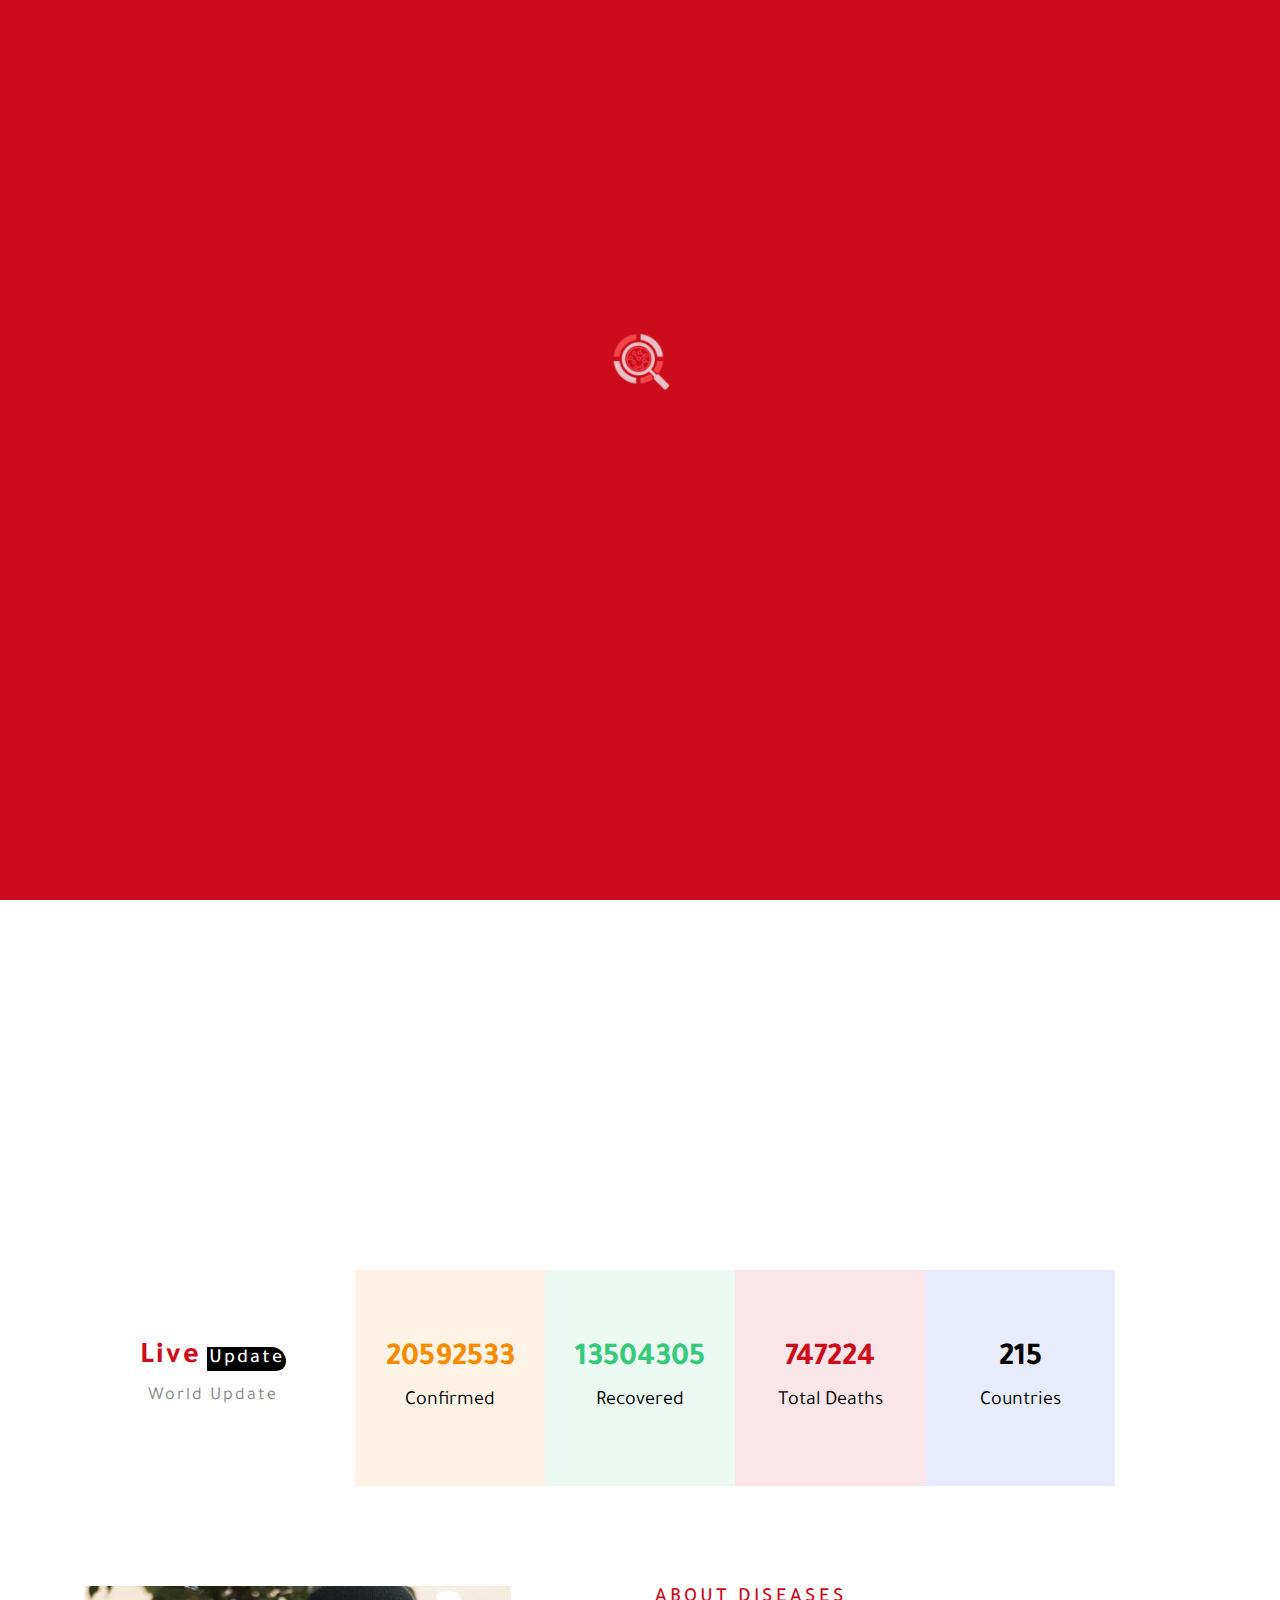
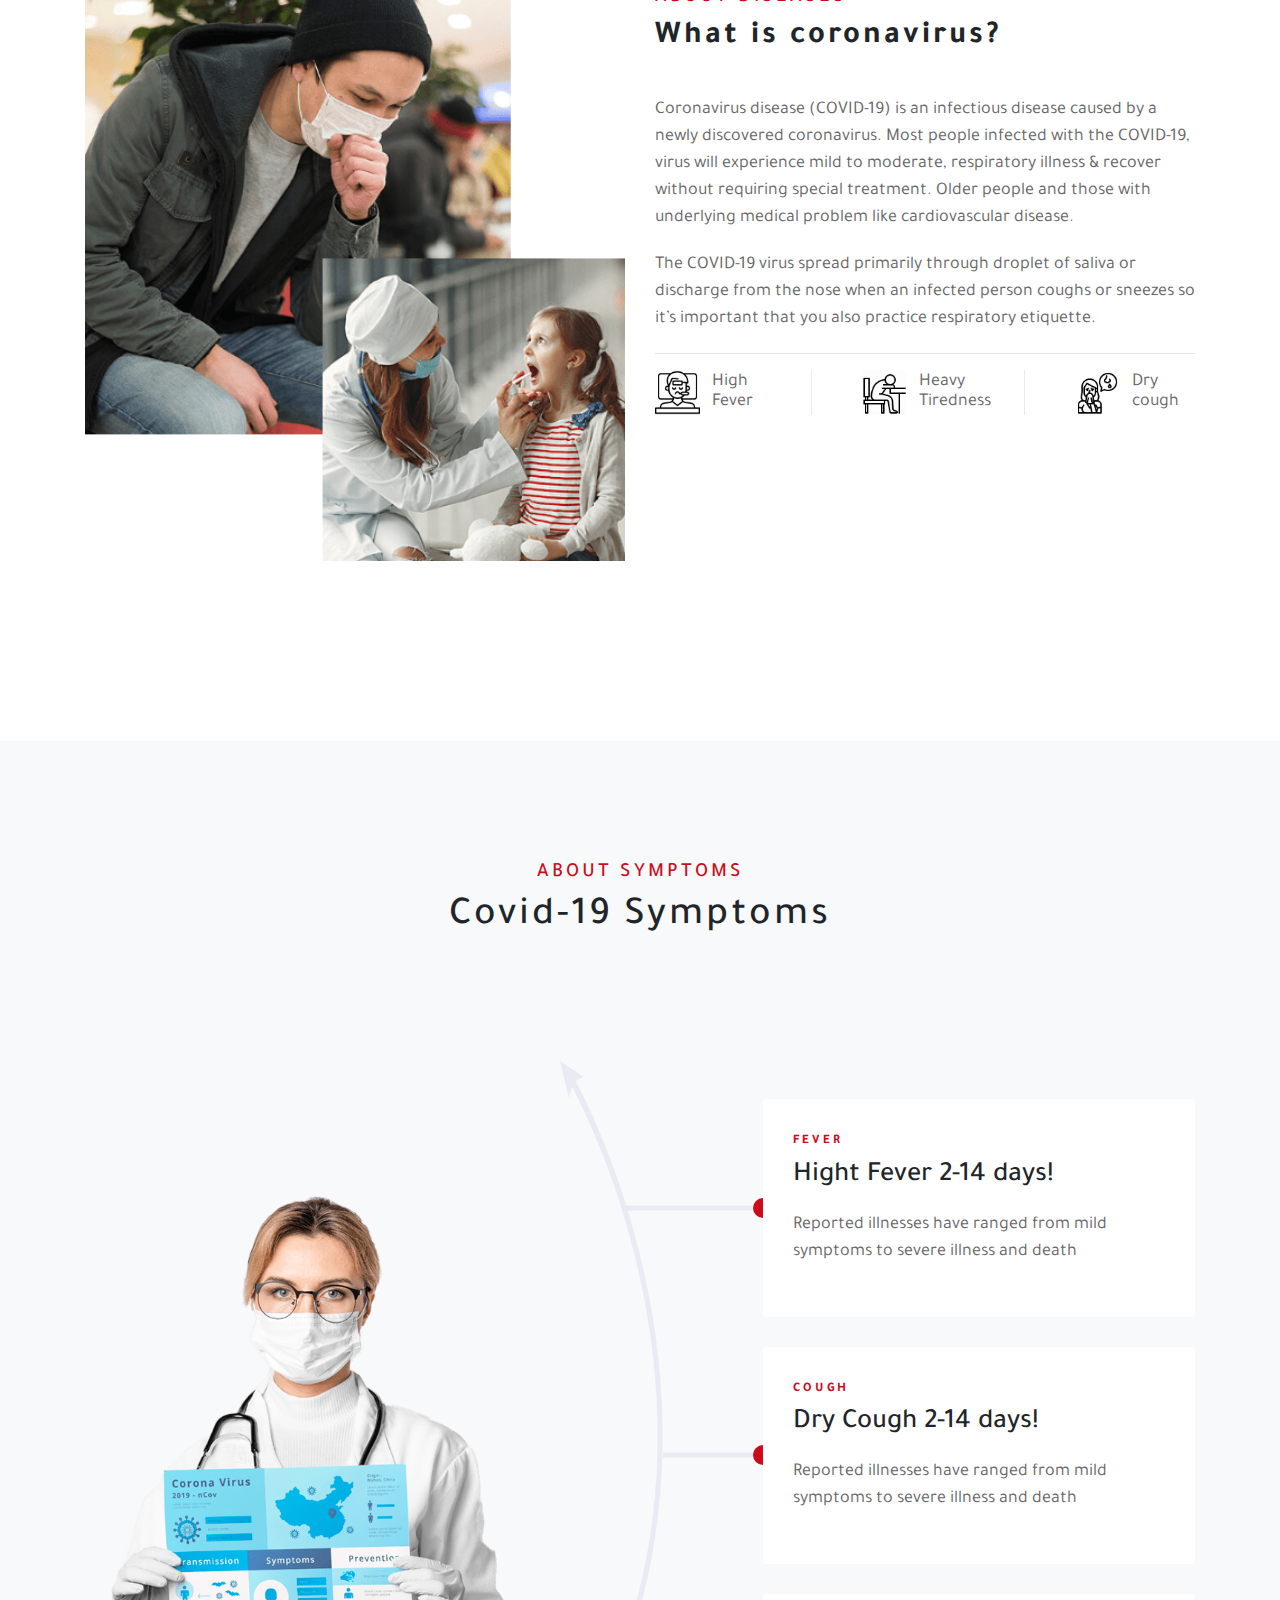
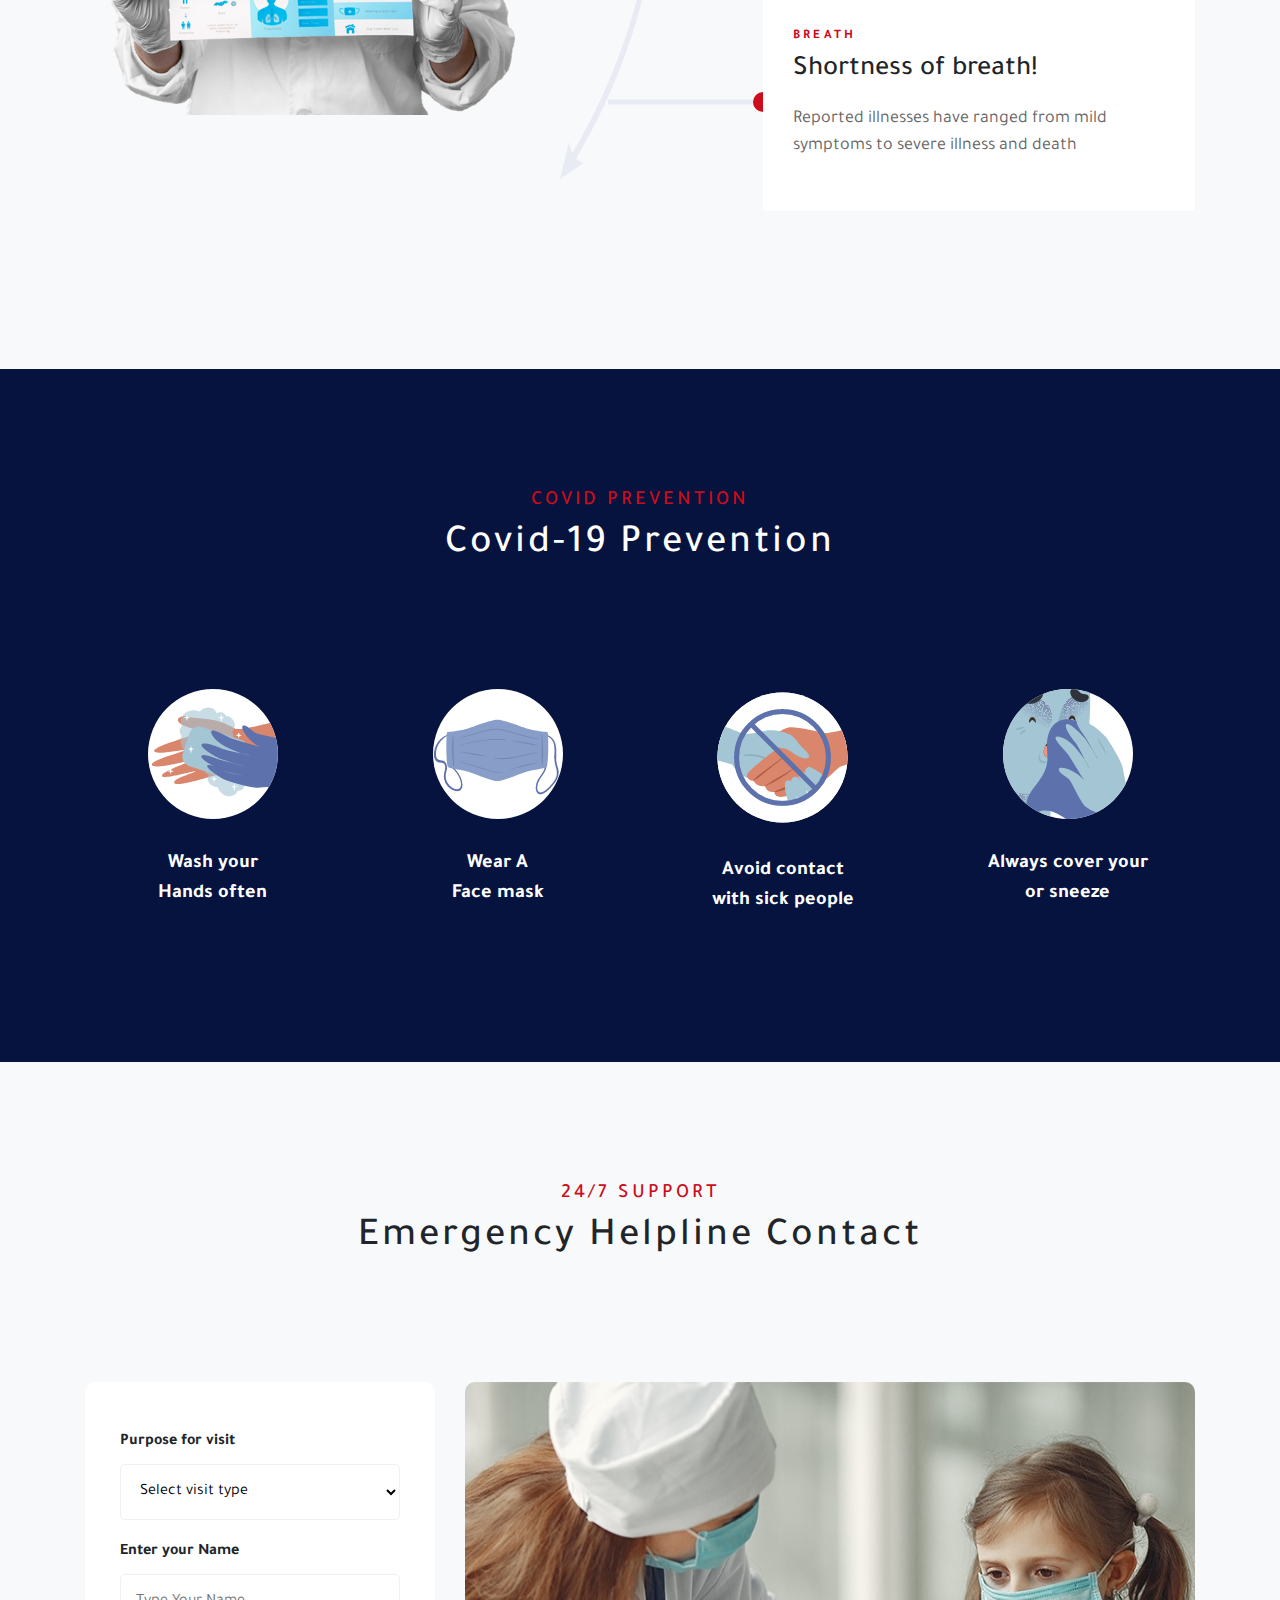
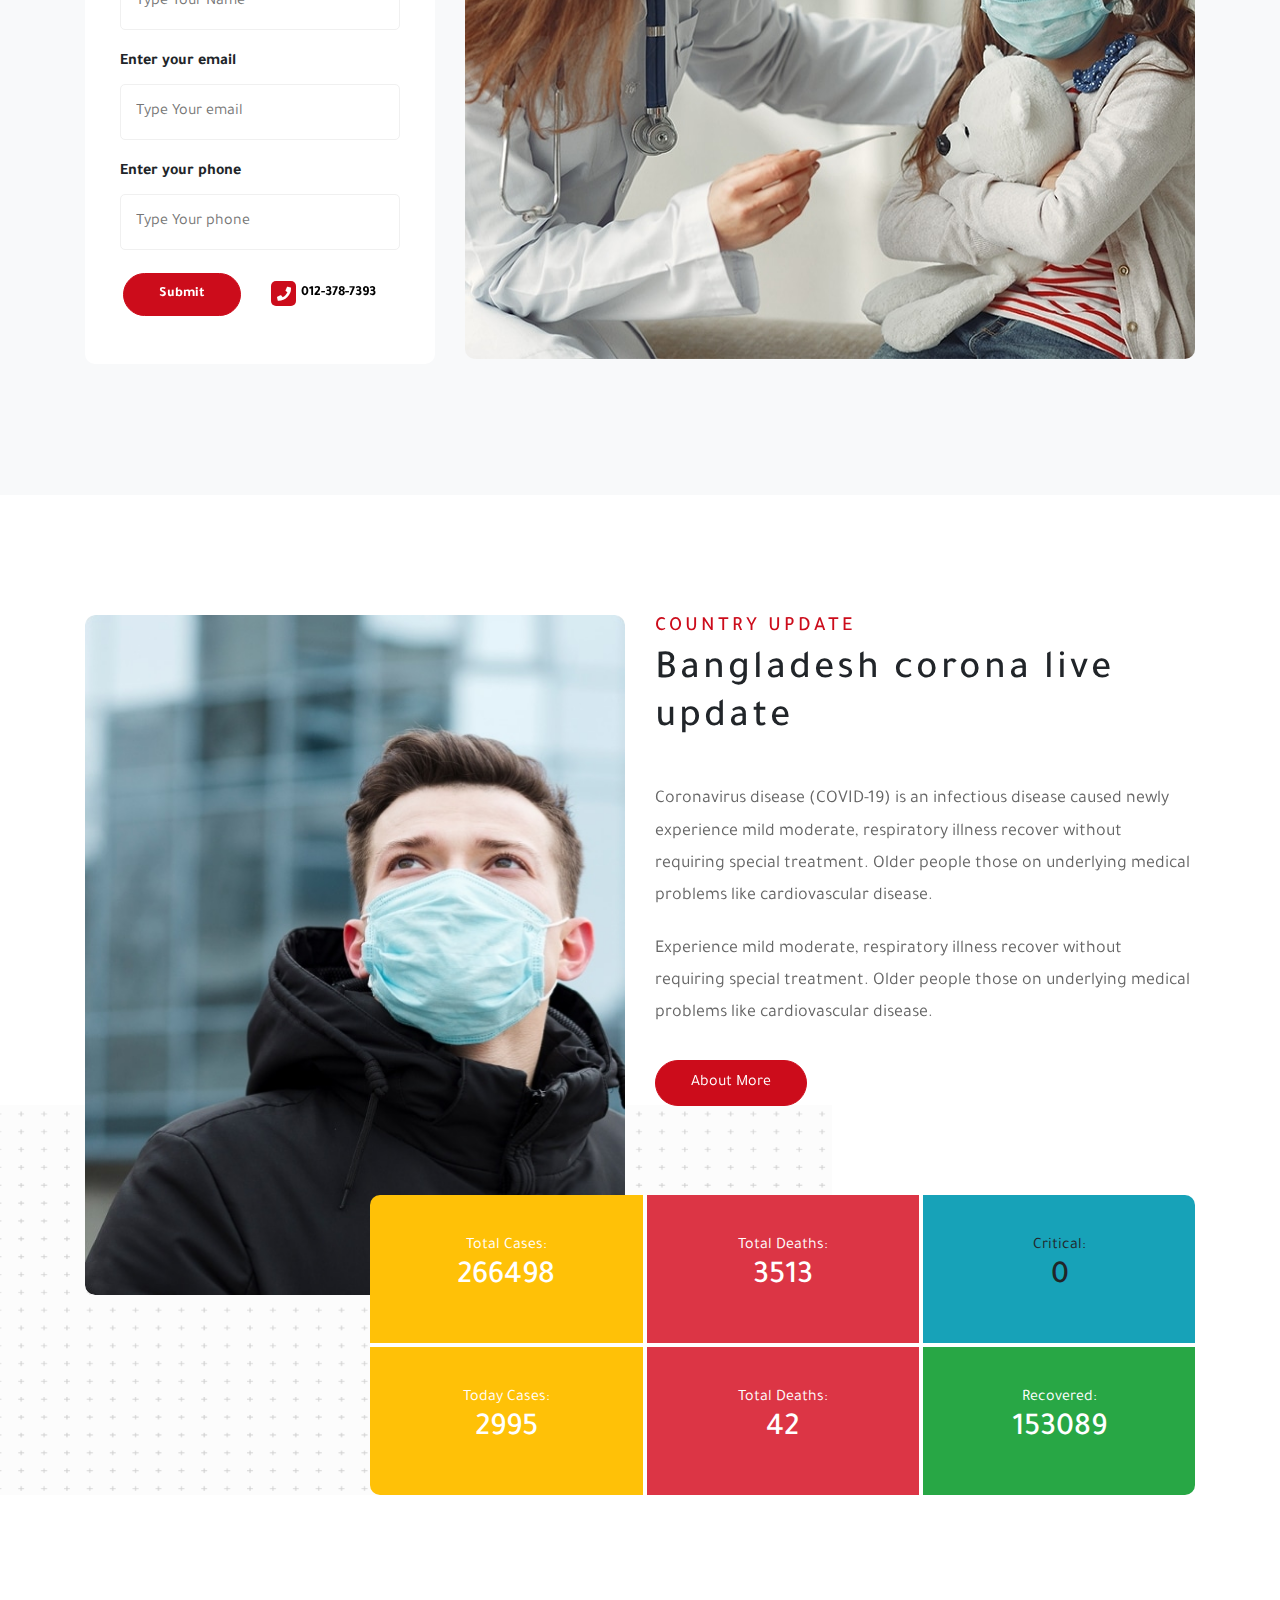
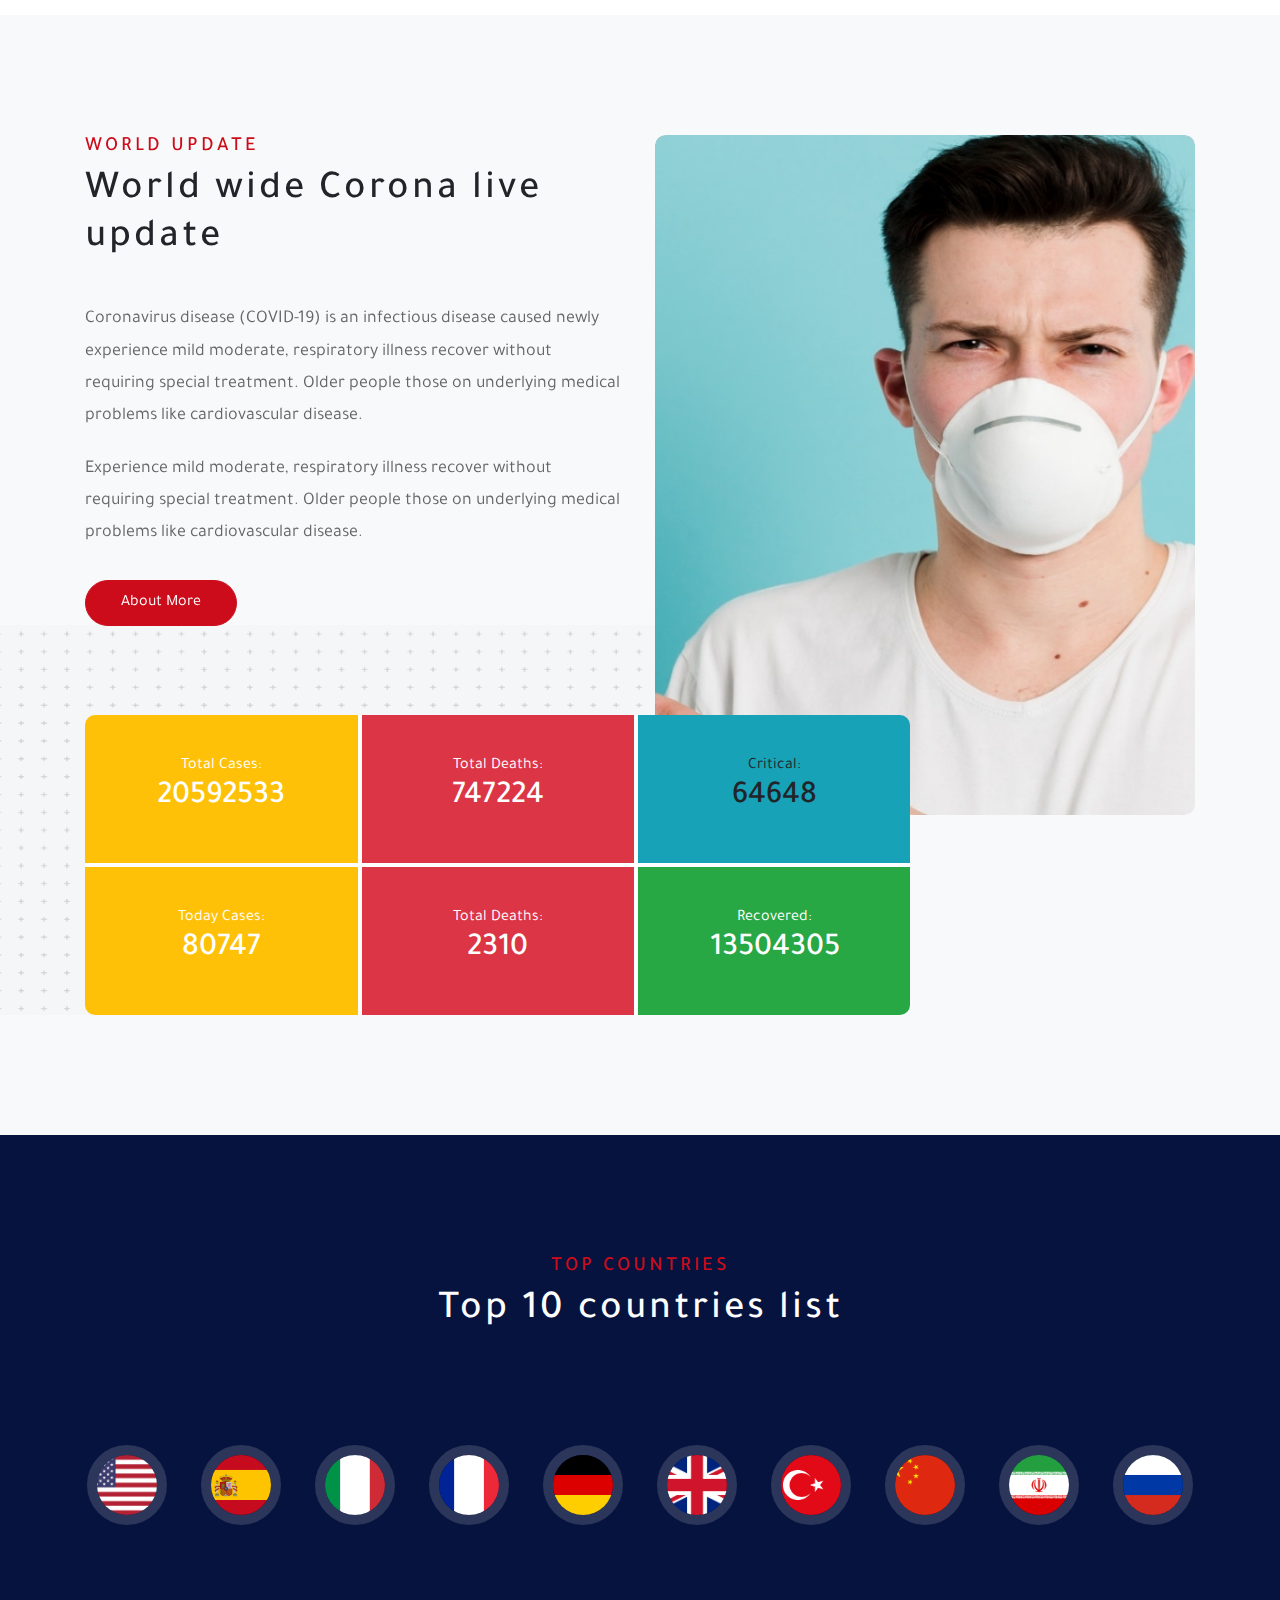
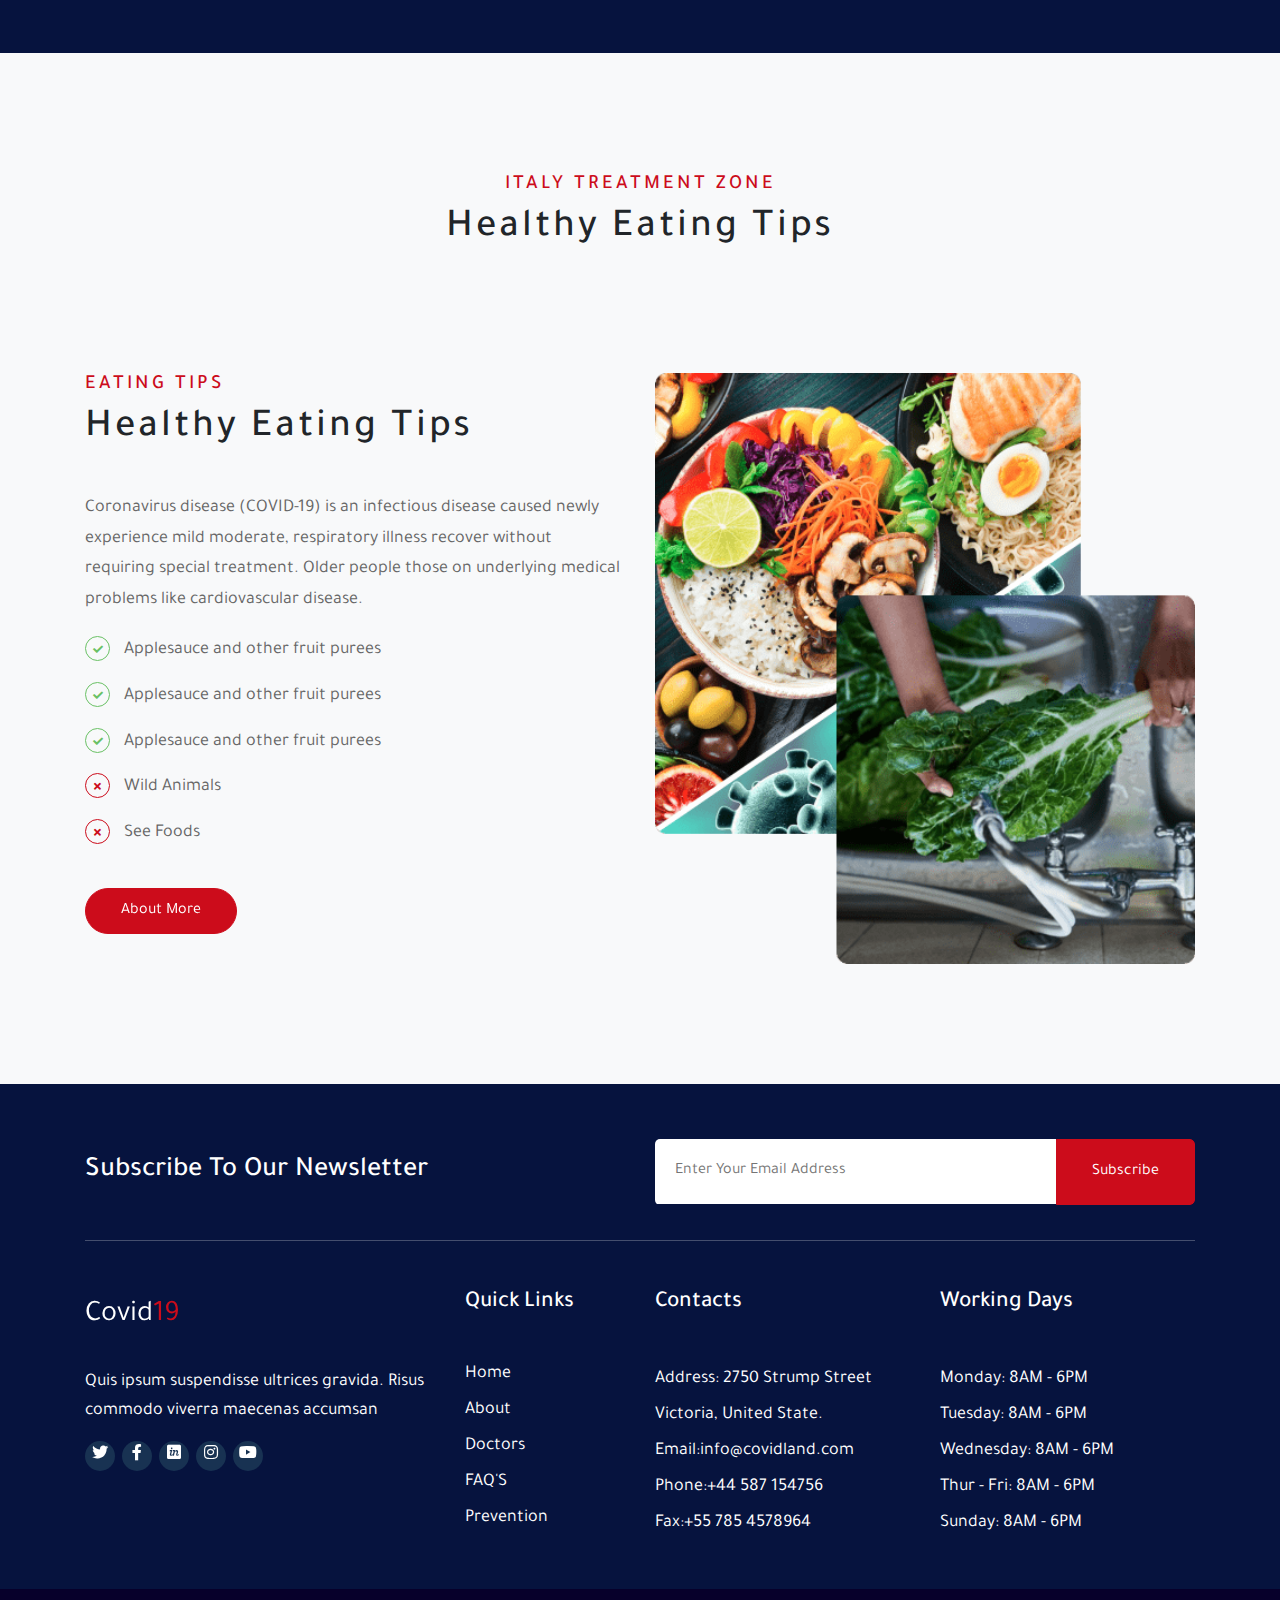
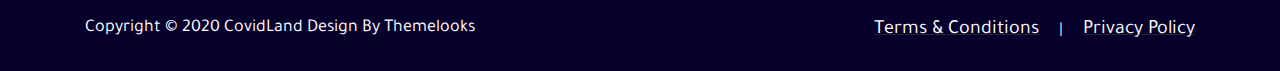
==== index.html @ f452e4a5 "Add files via upload" ====
<!DOCTYPE html>
<html lang="en" dir="ltr">
<head>
  <meta charset="UTF-8">
  <meta name="viewport" content="width=device-width, initial-scale=1, shrink-to-fit=no">
  <meta http-equiv="X-UA-Compatible" content="ie=edge">
  <title>Covid19</title>

  <link rel="stylesheet" href="css/bootstrap.min.css" />
  <link rel="stylesheet" href="css/all.min.css" />
  <link rel="stylesheet" href="css/style.css" />
  <link rel="stylesheet" href="css/hover.css">
  <link rel="stylesheet" href="css/animate.css">

  <!-- Rakkas -->
  <!-- <link href="https://fonts.googleapis.com/css2?family=Open+Sans:wght@300;400;700&family=Rakkas&display=swap" rel="stylesheet"> -->

  <!-- Lalezar -->
  <!-- <link href="https://fonts.googleapis.com/css2?family=Open+Sans:wght@300;400;700&display=swap" rel="stylesheet">  -->

  <!-- Aref Ruqaa -->
  <!-- <link href="https://fonts.googleapis.com/css2?family=Aref+Ruqaa:wght@400;700&family=Open+Sans:wght@300;400;700&display=swap" rel="stylesheet"> -->

  <!-- Lateef -->
  <!-- <link href="https://fonts.googleapis.com/css2?family=Lateef&family=Open+Sans:wght@300;400;700&display=swap" rel="stylesheet">  -->

  <!-- Jomhuria -->
  <!-- <link href="https://fonts.googleapis.com/css2?family=Jomhuria&family=Open+Sans:wght@300;400;700&display=swap" rel="stylesheet"> -->

  <!-- Amiri -->
  <!-- <link href="https://fonts.googleapis.com/css2?family=Amiri&family=Open+Sans:wght@300;400;700&display=swap" rel="stylesheet"> -->

  <!-- Tajawal -->
  <link href="https://fonts.googleapis.com/css2?family=Open+Sans:wght@300;400;700&family=Tajawal&display=swap" rel="stylesheet">

  <!-- w -->
  <link href="https://fonts.googleapis.com/css2?family=Work+Sans&display=swap" rel="stylesheet">

  <!-- Baloo Tamma 2 -->
  <link href="https://fonts.googleapis.com/css2?family=Baloo+Tamma+2&display=swap" rel="stylesheet">

  <!-- Raleway -->
  <link href="https://fonts.googleapis.com/css2?family=Raleway&display=swap" rel="stylesheet">

</head>
<body>
<!---------- Spinner ----------->
<div class="loading">
  <!-- <div class="spinner"> -->
    <!-- <div class="dot1"></div> -->
    <img class="spinner" src="imgs/logo/logo.png" alt="" />
    <!-- <img class="dot1" src="imgs/logo/logo.png" alt="" />
    <img class="dot2" src="imgs/logo/logo.png" alt="" /> -->
    <!-- <div class="dot2"></div> -->
  <!-- </div> -->
  <!--<div class="spinner"></div>-->
</div>
<!---------- Spinner ----------->
<!------------------------------ Start Header ------------------------------->
<header class="text-center">
<div class="overlay">
    <!------------------------ Start Language -------------------->
<div class="d-none d-lg-block lang" style="position: fixed; right: 30px; top: 20px; z-index: 9999;">
  <ul class="navbar-nav">
    <li class="nav-item dropdown">
      <a class="nav-link dropdown-toggle" href="#" id="navbarDropdownMenuLink" role="button" data-toggle="dropdown" aria-haspopup="true" aria-expanded="false">
        language
      </a>
      <div class="dropdown-menu" aria-labelledby="navbarDropdownMenuLink">
        <a class="dropdown-item" href="index.html">English</a>
        <a class="dropdown-item" href="index_rtl.html">Arabic</a>
      </div>
    </li>
  </ul>
</div>
<!------------------------ End Language ---------------------->
<!-------------------- Start Navbar -------------------->
<nav class="navbar navbar-expand-lg navbar-light mr-auto">
<div class="container">

  <div class="row">

    <div class="col-lg-2 col-sm-4 col-5">
      <a class="navbar-brand hvr-pop" href="index.html">Covid<span>19</span></a>
    </div>

    <div class="col-lg-8 col-sm-4 col-4 position-static">

       <div class="collapse navbar-collapse" id="myNavbar" >
        <ul class="navbar-nav ml-auto">
          <li class="nav-item active">
            <a class="nav-link" href="index.html">Health Topics <span class="sr-only">(current)</span></a>
          </li>
          <li class="nav-item"> <a class="nav-link" href="#" data-section=".country">
            Countries</a> </li>
          <li class="nav-item"> <a class="nav-link" href="#" data-section=".top-countries">Top Countries</a> </li>
          <li class="nav-item"> <a class="nav-link" href="#" data-section=".healthy-eating-tips">
            Eating Tips</a> </li>

          <!-- <li class="nav-item"> <a class="nav-link" href="#" data-section=".support">
            Contact</a> </li> -->
      
          <li class="nav-item dropdown">
            <a class="nav-link dropdown-toggle" href="#" id="navbarDropdown" role="button" data-toggle="dropdown" aria-haspopup="true" aria-expanded="false" data-scroll="dropdown">
            Pages</a>
          <div class="dropdown-menu" aria-labelledby="navbarDropdown">
            <a class="dropdown-item" href="#">Blog</a>
            <a class="dropdown-item" href="#">blog Details</a>
            <a class="dropdown-item" href="#">404</a>
            <!-- <a class="dropdown-item" href="#">Menu Four</a> -->
          </div>
          </li>

          <li class="d-lg-none d-sm-block nav-item dropdown">
            <a class="nav-link dropdown-toggle" href="#" id="navbarDropdownMenuLink" role="button" data-toggle="dropdown" aria-haspopup="true" aria-expanded="false">
              language
            </a>
            <div class="dropdown-menu" aria-labelledby="navbarDropdownMenuLink">
              <a class="dropdown-item" href="index.html">English</a>
              <a class="dropdown-item" href="index_rtl.html">Arabic</a>
            </div>
          </li>
        </ul>
      </div>

    </div>
    
    <div class="col-lg-2 col-sm-4 col-3 text-right">
      <form class="form-inline my-2 my-lg-0">
        <a class="d-none d-lg-block text-white btn nav-button main-button bgactive hvr-float-shadow" type="submit">
          Are you Sick?</a>
      </form>
    </div>
    
  </div>
  
  <button class="navbar-toggler" type="button" data-toggle="collapse" data-target="#myNavbar" aria-controls="myNavbar" aria-expanded="false" aria-label="Toggle navigation">
    <!-- <span class="navbar-toggler-icon"></span> -->
    <i class="fa fa-align-justify fa-2x"></i>
    <!-- <i class="fa fa-times fa-2x"></i> -->
   </button>

</div>
</nav>
<!-------------------- End Navbar -------------------->
<div class="header-content">
  <h1>Coronavirus disease (COVID-19)<br/>outbreak</h1>
  <p>Most people infected with the COVID-19 virus will experience mild to moderate respiratory illness and requiring special treatment. Older people, and those with underlying medical problems</p>
  <button class="header-bt main-button bgactive hvr-float-shadow">How To Protect</button>
  <button class="main-button hvr-float-shadow">About Covid-19</button>
</div>

</div>
</header>
<!------------------------------ End Header ------------------------------->
<!------------------------------ Start World Update ---------------------------->
<section class="world-update text-center">
  <div class="container">
    <div class="live-update">
      <div class="row">
        <h3 class="col-lg-3 col-sm-12 live-update-logo">
          <span>Live</span>
          <span>Update</span><br/>
          <span>World Update</span>
        </h3>
        <div class="col-lg-2 col-sm-6 confirmed">
          <span><h2>20592533</h2>Confirmed</span>
        </div>
        <div class="col-lg-2 col-sm-6 recovered">
          <span><h2>13504305</h2>Recovered</span>
        </div>
        <div class="col-lg-2 col-sm-6 total-deaths">
          <span><h2>747224</h2>Total Deaths</span>
        </div>
        <div class="col-lg-2 col-sm-6 countries">
          <span><h2>215</h2>Countries</span>
        </div>
      </div>
      
    </div>
  </div>
</section>
<!------------------------------ End World Update ------------------------------->
<!------------------------------ Start About Diseases ------------------------------->
<section class="about-diseases">
  <div class="container">
    <div class="row">
      <div class="col-lg-6 col-sm-12">
        <!-- <video src=""></video> -->
        <img class="w-100" src="imgs/about-img.png" alt="" />
      </div>
      <div class="col-lg-6 col-sm-12 info">
        <div class="section-title">
          <h5>About Diseases</h5>
          <h2>What is coronavirus?</h2>
        </div>
        <div class="info-text">
          <p>Coronavirus disease (COVID-19) is an infectious disease caused by a newly discovered coronavirus. Most people infected with the COVID-19, virus will experience mild to moderate, respiratory illness & recover without requiring special treatment. Older people and those with underlying medical problem like cardiovascular disease.</p>
          <p>The COVID-19 virus spread primarily through droplet of saliva or discharge from the nose when an infected person coughs or sneezes so it’s important that you also practice respiratory etiquette.</p>
        </div>
        <hr/>
        <div class="symptoms row">
          <div class="single-symptoms media align-items-center col-sm">
            <div class="icon">
              <img src="imgs/icon/High Fever.png" alt="" style="width: 45px; height: 45px;" />
              <!-- <i class="fa fa-clinic-medical fa-2x"></i> -->
            </div>
            <div class="media-body">
              <p>High Fever</p>
            </div>
          </div>
  
          <div class="single-symptoms media align-items-center col-sm">
            <div class="icon">
              <img src="imgs/icon/Heavy Tiredness.png" alt="" style="width: 45px; height: 45px;" />
              <!-- <i class="fa fa-home fa-2x"></i> -->
            </div>
            <div class="media-body">
              <p>Heavy Tiredness</p>
            </div>
          </div>

          <div class="single-symptoms media align-items-center col-sm">
            <div class="icon">
              <img src="imgs/icon/Dry-cough.png" alt="" style="width: 45px; height: 45px;" />
              <!-- <i class="fa fa-home fa-2x"></i> -->
            </div>
            <div class="media-body">
              <p>Dry cough</p>
            </div>
          </div>

        </div>
        
      </div>
      
    </div>
  
  </div>
</section>
<!------------------------------ End About Diseases ------------------------------->
<!------------------------------ Start About Symptoms ------------------------------->
<section class="about-symptoms bg-light">
  <div class="container">
    <div class="section-title text-center">
      <h5>About Symptoms</h5>
      <h2 class="h1">Covid-19 Symptoms</h2>
    </div>
    <div class="row align-items-center">
      <div class="col-xl-5 col-lg-6">
        <figure class="mb-50 mb-lg-0">
          <img class="w-100 h-100" src="imgs/symptoms.png" alt="" />
        </figure>
      </div>
      
      <div class="col-xl-7 col-lg-6">
        <div class="symptoms-wrapper d-xl-flex align-items-center">
          <figure class="d-none d-xl-block">
            <img class="w-100 h-100" src="imgs/s-line.png" alt="" />
          </figure>
          
          <div class="card-wrapper">
            <div class="card">
              <div class="card-body">
                <h6>Fever</h6>
                <h3>Hight Fever 2-14 days!</h3>
                <p>Reported illnesses have ranged from mild symptoms to severe illness and death</p>
              </div>
            </div>

            <div class="card">
              <div class="card-body">
                <h6>Cough</h6>
                <h3>Dry Cough 2-14 days!</h3>
                <p>Reported illnesses have ranged from mild symptoms to severe illness and death</p>
              </div>
            </div>

            <div class="card">
              <div class="card-body">
                <h6>Breath</h6>
                <h3>Shortness of breath!</h3>
                <p>Reported illnesses have ranged from mild symptoms to severe illness and death</p>
              </div>
            </div>

          </div>
        </div>
        
        
      </div>
    </div>
  </div>
</section>
<!------------------------------ End About Symptoms ------------------------------->
<!------------------------------ Start Covid Prevention ----------------------------->
<section class="covid-prevention text-center bg-cover">
  <div class="container">
    <div class="section-title">
      <h5>Covid Prevention</h5>
      <h2 class="h1">Covid-19 Prevention</h2>
    </div>

    <div class="row">
      <div class="col-lg-3 col-sm-6 single-prevention mb-30">
        <figure class="mb-30">
          <img src="imgs/prevention/p-1.png" alt="" />
        </figure>
        <div class="content">
          <p class="text-white">Wash your<br/>Hands often</p>
        </div>
      </div>

      <div class="col-lg-3 col-sm-6 single-prevention mb-30">
        <figure class="mb-30">
          <img src="imgs/prevention/p-2.png" alt="" />
        </figure>
        <div class="content">
          <p class="text-white">Wear A<br/>Face mask</p>
        </div>
      </div>

      <div class="col-lg-3 col-sm-6 single-prevention mb-30">
        <figure class="mb-30">
          <img src="imgs/prevention/p-3.png" alt="" />
        </figure>
        <div class="content">
          <p class="text-white">Avoid contact<br/>with sick people</p>
        </div>
      </div>

      <div class="col-lg-3 col-sm-6 single-prevention mb-30">
        <figure class="mb-30">
          <img src="imgs/prevention/p-4.png" alt="" />
        </figure>
        <div class="content">
          <p class="text-white">Always cover your<br/>or sneeze</p>
        </div>
      </div>
      
    </div>
  </div>
</section>
<!------------------------------ End Covid Prevention ------------------------------->
<!------------------------------ Start 24/7 Support ------------------------------->
<section class="support bg-light">
  <div class="container">
    <div class="section-title text-center">
      <h5>24/7 Support</h5>
      <h2 class="h1">Emergency Helpline Contact</h2>
    </div>
    <div class="row">
      <div class="col-xl-4 col-lg-5">
        <div class="contact-form-wrapper bg-white radius-10">
          <form action="" class="contact-form">
            <div class="theme-input-group mb-20">
              <label for="" class="theme-input-lable">Purpose for visit</label>
              <select name="" id="" class="theme-input-style">
                <option value="01" selected="selected">Select visit type</option>
                <option value="02">Select visit type 1</option>
                <option value="03">Select visit type 2</option>
              </select>
            </div>

            <div class="theme-input-group mb-20">
              <label for="" class="theme-input-lable">Enter your Name</label>
              <input type="text" class="theme-input-style" placeholder="Type Your Name" />
            </div>
            
            <div class="theme-input-group mb-20">
              <label for="" class="theme-input-lable">Enter your email</label>
              <input type="text" class="theme-input-style" placeholder="Type Your email" />
            </div>

            <div class="theme-input-group mb-20">
              <label for="" class="theme-input-lable">Enter your phone</label>
              <input type="text" class="theme-input-style" placeholder="Type Your phone" />
            </div>

            <div class="d-sm-flex align-items-sm-center">
              <button type="submit" class="btn main-button bgactive  hvr-float-shadow mb-20 mb-sm-0">Submit</button>
              <a class="btn-icon d-inline-flex hvr-float-shadow" href="tel:+123787393">
                <span class="icon">
                  <i class="fa fa-phone"></i>
                </span>
                 012-378-7393</a>
            </div>

          </form>
        </div>
      </div>

      <div class="col-xl-8 col-lg-7">
        <figure>
          <img class="w-100" src="imgs/contact-img.jpg" alt="" />
        </figure>
      </div>
      
    </div>
  </div>
</section>
<!------------------------------ End 24/7 Support ------------------------------->
<!------------------------------ Start Country ------------------------------->
<section class="country">
  <img class="pattern-bg w-100" src="imgs/bg-pattren.png" alt="" />
  <div class="container">
    <div class="row">
      <div class="col-lg-6">
        <figure class="text-center">
          <img class="w-100" src="imgs/country-update.jpg" alt="" />
        </figure>
      </div>

      <div class="col-lg-6">
        <div class="section-title">
          <h5>Country Update</h5>
          <h2 class="h1">Bangladesh corona live update</h2>
        </div>
        <div class="info-text">
          <p>Coronavirus disease (COVID-19) is an infectious disease caused newly experience mild moderate, respiratory illness recover without requiring special treatment. Older people those on underlying medical problems like cardiovascular disease.</p>
          <p>Experience mild moderate, respiratory illness recover without requiring special treatment. Older people those on underlying medical problems like cardiovascular disease.
          </p>
        </div>
        <a href="#" class="about-more btn main-button bgactive hvr-float-shadow">About More</a>
      </div>
    </div>
    <div class="row justify-content-end">
      <div class="col-lg-9">
        <div class="corona-update-group radius-10">
          <div class="row no-gutters">
            <div class="col-lg-4 bg-warning col-sm-6 cu_info cu_confirmed d-flex flex-column align-items-center justify-content-center p-30">
              <span class="text-white">Total Cases:</span>
              <h2 class="text-white cuCountryTotal">266498</h2>
            </div>

            <div class="col-lg-4 bg-danger col-sm-6 cu_info cu_deaths d-flex flex-column align-items-center justify-content-center p-30">
              <span class="text-white">Total Deaths:</span>
              <h2 class="text-white cuCountryTotal">3513</h2>
            </div>
            
            <div class="col-lg-4 col-sm-6 bg-info cu_info cu_critical d-flex flex-column align-items-center justify-content-center p-30">
              <span>Critical:</span>
              <h2 class="cuCountryTotal">0</h2>
            </div>
            
            <div class="col-lg-4 bg-warning col-sm-6 cu_info cu_today_cases d-flex flex-column align-items-center justify-content-center p-30">
              <span class="text-white">Today Cases:</span>
              <h2 class="text-white cuCountryTotal">2995</h2>
            </div>

            <div class="col-lg-4 col-sm-6 bg-danger cu_info cu_today_deaths d-flex flex-column align-items-center justify-content-center p-30">
              <span class="text-white">Total Deaths:</span>
              <h2 class="text-white cuCountryTotal">42</h2>
            </div>
            
            <div class="col-lg-4 col-sm-6 bg-success cu_info cu_recovered d-flex flex-column align-items-center justify-content-center p-30">
              <span class="text-white">Recovered:</span>
              <h2 class="text-white cuCountryTotal">153089</h2>
            </div>

          </div>
        </div>
      </div>
    </div>
  </div>
</section>
<!------------------------------ End Country Update ------------------------------->

<!------------------------------ Start World Update ------------------------------->
<section class="world bg-light">
  <img class="pattern-bg w-100" src="imgs/bg-pattren.png" alt="" />
  <div class="container">
    <div class="row">
      <div class="col-lg-6">
        <div class="section-title">
          <h5>World Update</h5>
          <h2 class="h1">World wide Corona live update</h2>
        </div>
        <div class="info-text">
          <p>Coronavirus disease (COVID-19) is an infectious disease caused newly experience mild moderate, respiratory illness recover without requiring special treatment. Older people those on underlying medical problems like cardiovascular disease.</p>
          <p>Experience mild moderate, respiratory illness recover without requiring special treatment. Older people those on underlying medical problems like cardiovascular disease.
          </p>
        </div>
        <a href="#" class="about-more btn main-button bgactive hvr-float-shadow">About More</a>
      </div>

      <div class="col-lg-6 order-first order-lg-last">
        <figure class="text-center">
          <img class="w-100" src="imgs/world-update.jpg" alt="" />
        </figure>
      </div>
    </div>
    <div class="row">
      <div class="col-lg-9">
        <div class="corona-update-group radius-10">
          <div class="row no-gutters">
            <div class="col-lg-4 bg-warning col-sm-6 cu_info cu_confirmed d-flex flex-column align-items-center justify-content-center p-30">
              <span class="text-white">Total Cases:</span>
              <h2 class="text-white cuCountryTotal">20592533</h2>
            </div>

            <div class="col-lg-4 bg-danger col-sm-6 cu_info cu_deaths d-flex flex-column align-items-center justify-content-center p-30">
              <span class="text-white">Total Deaths:</span>
              <h2 class="text-white cuCountryTotal">747224</h2>
            </div>
            
            <div class="col-lg-4 col-sm-6 bg-info cu_info cu_critical d-flex flex-column align-items-center justify-content-center p-30">
              <span>Critical:</span>
              <h2 class="cuCountryTotal">64648</h2>
            </div>
            
            <div class="col-lg-4 bg-warning col-sm-6 cu_info cu_today_cases d-flex flex-column align-items-center justify-content-center p-30">
              <span class="text-white">Today Cases:</span>
              <h2 class="text-white cuCountryTotal">80747</h2>
            </div>

            <div class="col-lg-4 col-sm-6 bg-danger cu_info cu_today_deaths d-flex flex-column align-items-center justify-content-center p-30">
              <span class="text-white">Total Deaths:</span>
              <h2 class="text-white cuCountryTotal">2310</h2>
            </div>
            
            <div class="col-lg-4 col-sm-6 bg-success cu_info cu_recovered d-flex flex-column align-items-center justify-content-center p-30">
              <span class="text-white">Recovered:</span>
              <h2 class="text-white cuCountryTotal">13504305</h2>
            </div>

          </div>
        </div>
      </div>
    </div>
  </div>
</section>
<!------------------------------ End World Update ------------------------------->
<!------------------------------ Start Top countries ------------------------------->
<section class="top-countries text-center">
  <div class="container">
    <div class="section-title">
      <h5>Top Countries</h5>
      <h2 class="h1">Top 10 countries list</h2>
    </div>    
    <div class="row">
      <div class="col-xl col-lg-2 col-md-3 col-sm-4 col-6 mb-5">
        <div class="single-country d-xl-flex justify-content-center">
          <div class="flag-wrapper m-auto hvr-pulse hvr-bubble-top">
            <figure class="flag-icon w-100 h-100">
              <img src="imgs/countries/us.png" alt="USA" />
            </figure>
            <span class="country-name text-uppercase">usa</span>
          </div>
          <ul class="country-info text-center list-unstyled mt-3 mt-xl-0" style="left: 150%;">
            <li class="cuScTotal bg-warning">Total Cases<br/>5309685</li>
            <li class="cuScDeaths bg-danger">Total Deaths<br/>167789</li>
            <li class="cuScrecovered bg-success">Recovered<br/>2757478</li>
          </ul>
        </div>
      </div>

      <div class="col-xl col-lg-2 col-md-3 col-sm-4 col-6 mb-5">
        <div class="single-country d-xl-flex justify-content-center">
          <div class="flag-wrapper m-auto hvr-pulse hvr-bubble-top">
            <figure class="flag-icon w-100 h-100">
              <img src="imgs/countries/es.png" alt="Spain" />
            </figure>
            <span class="country-name text-uppercase">Spain</span>
          </div>
          <ul class="country-info text-center list-unstyled mt-3 mt-xl-0">
            <li class="cuScTotal bg-warning">Total Cases<br/>5309685</li>
            <li class="cuScDeaths bg-danger">Total Deaths<br/>167789</li>
            <li class="cuScrecovered bg-success">Recovered<br/>2757478</li>
          </ul>
        </div>
      </div>

      <div class="col-xl col-lg-2 col-md-3 col-sm-4 col-6 mb-5">
        <div class="single-country d-xl-flex justify-content-center">
          <div class="flag-wrapper m-auto hvr-pulse hvr-bubble-top">
            <figure class="flag-icon w-100 h-100">
              <img src="imgs/countries/it.png" alt="Italy" />
            </figure>
            <span class="country-name text-uppercase">Italy</span>
          </div>
          <ul class="country-info text-center list-unstyled mt-3 mt-xl-0">
            <li class="cuScTotal bg-warning">Total Cases<br/>5309685</li>
            <li class="cuScDeaths bg-danger">Total Deaths<br/>167789</li>
            <li class="cuScrecovered bg-success">Recovered<br/>2757478</li>
          </ul>
        </div>
      </div>

      <div class="col-xl col-lg-2 col-md-3 col-sm-4 col-6 mb-5">
        <div class="single-country d-xl-flex justify-content-center">
          <div class="flag-wrapper m-auto hvr-pulse hvr-bubble-top">
            <figure class="flag-icon w-100 h-100">
              <img src="imgs/countries/fr.png" alt="France" />
            </figure>
            <span class="country-name text-uppercase">France</span>
          </div>
          <ul class="country-info text-center list-unstyled mt-3 mt-xl-0">
            <li class="cuScTotal bg-warning">Total Cases<br/>5309685</li>
            <li class="cuScDeaths bg-danger">Total Deaths<br/>167789</li>
            <li class="cuScrecovered bg-success">Recovered<br/>2757478</li>
          </ul>
        </div>
      </div>

      <div class="col-xl col-lg-2 col-md-3 col-sm-4 col-6 mb-5">
        <div class="single-country d-xl-flex justify-content-center">
          <div class="flag-wrapper m-auto hvr-pulse hvr-bubble-top">
            <figure class="flag-icon w-100 h-100">
              <img src="imgs/countries/gr.png" alt="Germany" />
            </figure>
            <span class="country-name text-uppercase">Germany</span>
          </div>
          <ul class="country-info text-center list-unstyled mt-3 mt-xl-0">
            <li class="cuScTotal bg-warning">Total Cases<br/>5309685</li>
            <li class="cuScDeaths bg-danger">Total Deaths<br/>167789</li>
            <li class="cuScrecovered bg-success">Recovered<br/>2757478</li>
          </ul>
        </div>
      </div>

      <div class="col-xl col-lg-2 col-md-3 col-sm-4 col-6 mb-5">
        <div class="single-country d-xl-flex justify-content-center">
          <div class="flag-wrapper m-auto hvr-pulse hvr-bubble-top">
            <figure class="flag-icon w-100 h-100">
              <img src="imgs/countries/uk.png" alt="UK" />
            </figure>
            <span class="country-name text-uppercase">Uk</span>
          </div>
          <ul class="country-info text-center list-unstyled mt-3 mt-xl-0">
            <li class="cuScTotal bg-warning">Total Cases<br/>5309685</li>
            <li class="cuScDeaths bg-danger">Total Deaths<br/>167789</li>
            <li class="cuScrecovered bg-success">Recovered<br/>2757478</li>
          </ul>
        </div>
      </div>

      <div class="col-xl col-lg-2 col-md-3 col-sm-4 col-6 mb-5">
        <div class="single-country d-xl-flex justify-content-center">
          <div class="flag-wrapper m-auto hvr-pulse hvr-bubble-top">
            <figure class="flag-icon w-100 h-100">
              <img src="imgs/countries/tr.png" alt="Turkey" />
            </figure>
            <span class="country-name text-uppercase">Turkey</span>
          </div>
          <ul class="country-info text-center list-unstyled mt-3 mt-xl-0">
            <li class="cuScTotal bg-warning">Total Cases<br/>5309685</li>
            <li class="cuScDeaths bg-danger">Total Deaths<br/>167789</li>
            <li class="cuScrecovered bg-success">Recovered<br/>2757478</li>
          </ul>
        </div>
      </div>

      <div class="col-xl col-lg-2 col-md-3 col-sm-4 col-6 mb-5">
        <div class="single-country d-xl-flex justify-content-center">
          <div class="flag-wrapper m-auto hvr-pulse hvr-bubble-top">
            <figure class="flag-icon w-100 h-100">
              <img src="imgs/countries/cn.png" alt="China" />
            </figure>
            <span class="country-name text-uppercase">China</span>
          </div>
          <ul class="country-info text-center list-unstyled mt-3 mt-xl-0">
            <li class="cuScTotal bg-warning">Total Cases<br/>5309685</li>
            <li class="cuScDeaths bg-danger">Total Deaths<br/>167789</li>
            <li class="cuScrecovered bg-success">Recovered<br/>2757478</li>
          </ul>
        </div>
      </div>

      <div class="col-xl col-lg-2 col-md-3 col-sm-4 col-6 mb-5">
        <div class="single-country d-xl-flex justify-content-center">
          <div class="flag-wrapper m-auto hvr-pulse hvr-bubble-top">
            <figure class="flag-icon w-100 h-100">
              <img src="imgs/countries/ir.png" alt="Iran" />
            </figure>
            <span class="country-name text-uppercase">Iran</span>
          </div>
          <ul class="country-info text-center list-unstyled mt-3 mt-xl-0">
            <li class="cuScTotal bg-warning">Total Cases<br/>5309685</li>
            <li class="cuScDeaths bg-danger">Total Deaths<br/>167789</li>
            <li class="cuScrecovered bg-success">Recovered<br/>2757478</li>
          </ul>
        </div>
      </div>

      <div class="col-xl col-lg-2 col-md-3 col-sm-4 col-6 mb-5">
        <div class="single-country d-xl-flex justify-content-center">
          <div class="flag-wrapper m-auto hvr-pulse hvr-bubble-top">
            <figure class="flag-icon w-100 h-100">
              <img src="imgs/countries/ru.png" alt="Russia" />
            </figure>
            <span class="country-name text-uppercase">Russia</span>
          </div>
          <ul class="country-info text-center list-unstyled mt-3 mt-xl-0" style="left: auto;right: -40px;transform: none;">
            <li class="cuScTotal bg-warning">Total Cases<br/>5309685</li>
            <li class="cuScDeaths bg-danger">Total Deaths<br/>167789</li>
            <li class="cuScrecovered bg-success">Recovered<br/>2757478</li>
          </ul>
        </div>
      </div>


    </div>
  </div>
</section>
<!------------------------------ End Top countries ------------------------------->
<!------------------------------ Start Healthy Eating Tips ----------------------------->
<section class="healthy-eating-tips bg-light">
  <div class="container">
    <div class="section-title text-center">
      <h5>Italy Treatment Zone</h5>
      <h2 class="h1">Healthy Eating Tips</h2>
    </div>
    <div class="row">
      <div class="col-lg-6">
        <div class="section-title mb-0">
          <h5>Eating Tips</h5>
          <h2 class="h1">Healthy Eating Tips</h2>
        </div>
        <div class="info-text">
          <p>Coronavirus disease (COVID-19) is an infectious disease caused newly experience mild moderate, respiratory illness recover without requiring special treatment. Older people those on underlying medical problems like cardiovascular disease.</p>
          <ul class="list-unstyled tips-list mt-2 mb-3">
            <li><i class="fa fa-check"></i> Applesauce and other fruit purees</li>
            <li><i class="fa fa-check"></i> Applesauce and other fruit purees</li>
            <li><i class="fa fa-check"></i> Applesauce and other fruit purees</li>
            <li><i class="fa fa-times"></i> Wild Animals</li>
            <li><i class="fa fa-times"></i> See Foods</li>
          </ul>
        </div>
        <a href="#" class="about-more btn main-button bgactive  hvr-float-shadow mt-4">About More</a>
      </div>
      <div class="col-lg-6">
        <figure class="w-100 h-100">
          <img class="w-100 h-100" src="imgs/tips.png" alt="" />
        </figure>
      </div>
    </div>
  </div>
</section>
<!------------------------------ End Healthy Eating Tips ------------------------------->
<!------------------------------ Start Footer ------------------------------->
<footer>
  <div class="container">
    <div class="footer-top">
      <div class="row align-items-center">
        <div class="col-lg-6">
          <h3 class="newsletter-title text-white text-lg-left text-center mb-4 mb-lg-0">Subscribe To Our Newsletter</h3>
        </div>
        <div class="col-lg-6">
          <div class="newsletter-form">
            <form action="">
              <div class="theme-input-wrapper">
                <input type="text" class="theme-input-style" placeholder="Enter Your Email Address"/>
                <button type="submit" class="btn main-button bgactive">Subscribe</button>
              </div>
            </form>
          </div>
        </div>
      </div> <!-- End Of Main row -->
    </div> <!-- End Of footer-top -->

    <div class="footer-main">
      <div class="row">
        <div class="col-lg-4 col-sm-6">
          <div class="widget widget-about text-white my-5">
            <div class="logo mb-4">
              <a class="navbar-brand hvr-pop" href="index.html">Covid<span>19</span></a>
            </div>
            <p>Quis ipsum suspendisse ultrices gravida. Risus commodo viverra maecenas accumsan</p>
            <div class="widget widget-social-icon">
              <ul class="list-unstyled d-flex">
                <li class="hvr-float-shadow">
                  <a href=""><i class="fab fa-twitter"></i></a></li>
                <li class="hvr-float-shadow">
                  <a href=""><i class="fab fa-facebook-f"></i></a></li>
                <li class="hvr-float-shadow"><a href="">
                  <i class="fab fa-invision"></i></a></li>
                <li class="hvr-float-shadow"><a href="">
                  <i class="fab fa-instagram"></i></a></li>
                <li class="hvr-float-shadow"><a href="">
                  <i class="fab fa-youtube"></i></a></li>
              </ul>
            </div>
          </div>
        </div>

        <div class="col-lg-2 col-sm-6">
          <div class="widget widget_nav_menu my-5">
            <h3 class="widget-title text-white">Quick Links</h3>
            <ul class="list-unstyled text-white">
              <li><a href="#">Home</a></li>
              <li><a href="#">About</a></li>
              <li><a href="#">Doctors</a></li>
              <li><a href="#">FAQ'S</a></li>
              <li><a href="#">Prevention</a></li>
            </ul>
          </div>
        </div>

        <div class="col-lg-3 col-sm-6">
          <div class="widget widget_contacts my-5">
            <h3 class="widget-title text-white">Contacts</h3>
            <ul class="list-unstyled text-white">
              <li>Address: 2750 Strump Street</li>
              <li>Victoria, United State.</li>
              <li>Email:info@covidland.com</li>
              <li>Phone:+44 587 154756</li>
              <li>Fax:+55 785 4578964</li>
            </ul>
          </div>
        </div>

        <div class="col-lg-3 col-sm-6">
          <div class="widget widget_contacts my-5">
            <h3 class="widget-title text-white">Working Days</h3>
            <ul class="list-unstyled text-white">
              <li>Monday: 8AM - 6PM</li>
              <li>Tuesday: 8AM - 6PM</li>
              <li>Wednesday: 8AM - 6PM</li>
              <li>Thur - Fri: 8AM - 6PM</li>
              <li>Sunday: 8AM - 6PM</li>
            </ul>
          </div>
        </div>
      </div> <!-- End Of row -->
    </div> <!-- End Of footer-main -->
  </div> <!-- End Of Main container -->
  
    <div class="footer-bottom">
      <div class="container">
        <div class="row">
          <div class="col-lg-6 text-center text-lg-left">
            <span class="copyright-text text-white">Copyright &copy; 2020 CovidLand Design By Themelooks</span>
          </div>
          <div class="col-lg-6 order-first order-lg-last">
            <u class="list-unstyled footer-menu d-flex align-items-center justify-content-center justify-content-lg-end mb-3 mb-lg-0">
              <li><a href="#">Terms & Conditions</a></li>
              <li><a href="#">Privacy Policy</a></li>
            </u>
          </div>
        </div>
      </div> <!-- End Of footer-bottom -->
    </div> <!-- End Of footer-bottom container -->
      
</footer>
<!------------------------------ End Footer ------------------------------->

<!-- Start Scroll To Top -->
<div class="scroll-top">
  <i class="fa fa-chevron-up fa-3x"></i>
</div>
<!-- End Scroll To Top  -->

  <script src="js/jquery-3.3.1.min.js"></script>
  <script src="js/popper.min.js"></script>
  <script src="js/bootstrap.min.js"></script>
  <script src="js/jquery.nicescroll.min.js"></script>
  <script src="js/wow.min.js"></script>
  <script>new WOW().init();</script>
  <script src="js/custom.js"></script>
</body>
</html>
---- css/style.css ----
/*************** Start Global ***************/
:root {
  --main-color: #cc0c1b;
  /* --main-color: #1976d2; */
} 
* {
  -webkit-box-sizing: border-box;
  -moz-box-sizing: border-box;
  box-sizing: border-box;
}
body {
  font-family: 'Roboto', sans-serif;
  font-family: 'Tajawal', cursive;
  overflow-x: hidden;
}
ul {
  list-style: none;
  padding: 0; margin: 0;
}
a, a:hover {
  text-decoration: none;
  color: #FFF;
}
::selection {
  background-color: var(--main-color);
  color: #FFF
}
.main-button {
  text-decoration: none;
  display: inline-block;
  padding: 10px 35px;
  border-radius: 40px;
  margin: 3px;
  cursor: pointer;
  background: transparent;
  border: 1px solid #FFF;
  color: #FFF;
  -webkit-transition: all .3s ease-in-out;
  -moz-transition: all .3s ease-in-out;
  -o-transition: all .3s ease-in-out;
  transition: all .3s ease-in-out;
}
.main-button.bgactive {
  background: var(--main-color);
  border: 1px solid var(--main-color);
}
.main-button.bgactive:hover {
  background-color: #000;
}
@media (max-width: 767px) {
  .main-button {
    font-family: 'Tajawal', 'Open Sans';
    font-size: 16px;
  }
}
@media (max-width: 575px) {
  .main-button {
    font-family: 'Open Sans', sans-serif;
    font-size: 11px;
    display: block;
    /* width: 100%; */
    margin: 20px auto;
  }
}
.main-button:hover {
  background: var(--main-color);
  border: 1px solid transparent;
  color: #F0F0F0;
}
section {
  padding: 120px 0;
}
/******************** End Global ********************/
/**** Start Spinner ****/
.loading {
  background-color: var(--main-color);
  color: #FFF;
  position: fixed;
  top: 0; left: 0;
  width: 100%; height: 100%;
  z-index: 99999;
}
.spinner {
  display: inline-block;
  position: relative;
  left: 50%;
  top: 40%;
  -webkit-transform: translate(-50%, -50%);
  -moz-transform: translate(-50%, -50%);
  -o-transform: translate(-50%, -50%);
  transform: translate(-50%, -50%);
  width: 60px;
  height: 60px;
  background-color: transparent;
  /* margin: 300px auto; */
  -webkit-animation: sk-rotateplane 1.2s infinite ease-in-out;
  animation: sk-rotateplane 1.2s infinite ease-in-out;
}
@media only screen and (max-width: 575px) {
  .spinner {
    display: inline-block;
    position: relative;
    left: 43%;
    top: 43%;
    -webkit-transform: translate(-50%, -50%);
    -moz-transform: translate(-50%, -50%);
    -o-transform: translate(-50%, -50%);
    transform: translate(-50%, -50%);
    width: 60px;
    height: 60px;
    background-color: transparent;
    /* margin: 300px auto; */
    -webkit-animation: sk-rotateplane 1.2s infinite ease-in-out;
    animation: sk-rotateplane 1.2s infinite ease-in-out;
  }
}

@-webkit-keyframes sk-rotateplane {
  0% { -webkit-transform: perspective(120px) }
  50% { -webkit-transform: perspective(120px) rotateY(180deg) }
  100% { -webkit-transform: perspective(120px) rotateY(180deg)  rotateX(180deg) }
}
@-moz-keyframes sk-rotateplane {
  0% { -webkit-transform: perspective(120px) }
  50% { -webkit-transform: perspective(120px) rotateY(180deg) }
  100% { -webkit-transform: perspective(120px) rotateY(180deg)  rotateX(180deg) }
}
@keyframes sk-rotateplane {
  0% { 
    transform: perspective(120px) rotateX(0deg) rotateY(0deg);
    -webkit-transform: perspective(120px) rotateX(0deg) rotateY(0deg) 
  } 50% { 
    transform: perspective(120px) rotateX(-180.1deg) rotateY(0deg);
    -webkit-transform: perspective(120px) rotateX(-180.1deg) rotateY(0deg) 
  } 100% { 
    transform: perspective(120px) rotateX(-180deg) rotateY(-179.9deg);
    -webkit-transform: perspective(120px) rotateX(-180deg) rotateY(-179.9deg);
  }
}
/* .spinner {
  width: 60px;
  height: 60px;
  position: relative;
  text-align: center;
  left: 50%; top: 50%;
  -webkit-animation: sk-rotate 2.0s infinite linear;
  -moz-animation: sk-rotate 2.0s infinite linear;
  animation: sk-rotate 2.0s infinite linear;
}
.dot1, .dot2 {
  width: 60%;
  height: 60%;
  display: inline-block;
  position: absolute;
  top: 0;
  background-color: transparent;
  border-radius: 100%; 
  -webkit-animation: sk-bounce 2.0s infinite ease-in-out;
  -moz-animation: sk-bounce 2.0s infinite ease-in-out;
  animation: sk-bounce 2.0s infinite ease-in-out;
}
.dot2 {
  top: auto;
  bottom: 0;
  -webkit-animation-delay: -1.0s;
  -moz-animation-delay: -1.0s;
  animation-delay: -1.0s;
}
@-webkit-keyframes sk-rotate { 100% { -webkit-transform: rotate(360deg) }}
@-moz-keyframes sk-rotate { 100% { -webkit-transform: rotate(360deg) }}
@keyframes sk-rotate { 100% { transform: rotate(360deg); -webkit-transform: rotate(360deg) }}

@-webkit-keyframes sk-bounce {
  0%, 100% { -webkit-transform: scale(0.0) }
  50% { -webkit-transform: scale(1.0) }
}
@-moz-keyframes sk-bounce {
  0%, 100% { -webkit-transform: scale(0.0) }
  50% { -webkit-transform: scale(1.0) }
}
@keyframes sk-bounce {
  0%, 100% { 
    transform: scale(0.0);
    -webkit-transform: scale(0.0);
  } 50% { 
    transform: scale(1.0);
    -webkit-transform: scale(1.0);
  }
} */
/**** End Spinner ****/

/******************** Start Header ********************/
header {
  background: url(../imgs//bg/banner.png) fixed;
  -webkit-background-size: cover;
  -moz-background-size: cover;
  -o-background-size: cover;
  background-size: cover;
  height: 150vh;
}
/******************** Start Language ********************/
@media (max-width: 1200px) {
  .lang {
    left: 90% !important;
    top: 68px !important;
    right: 0% !important;
  }
}
.lang .dropdown-menu.show {
  display: block;
  background: #FFF;
  color: #FFF;
  margin-top: -5px;
  margin-left: 15px;
  left: -22px !important;
}
/* .lang .navbar-nav .dropdown-menu.show {
  left: -22px !important;
} */
.lang .dropdown-menu .dropdown-item:hover {
  color: var(--main-color) !important;
  background: #F8F8F8;
}
/******************** End Language ********************/
/*************** Start Navbar ***************/
.navbar-light {
  position: fixed;
  left: 0;
  top: 0;
  width: 100%;
  z-index: 999;
  padding: 0;
  -webkit-transition: all .3s linear;
  -moz-transition: all .3s linear;
  -o-transition: all .3s linear;
  transition: all .3s linear;
}
.navbar-light .navbar-brand {
  color: #FFF;
  font-size: 27px;
  font-weight: bold;
  line-height: 85px;
}
.navbar-light .navbar-brand:focus,
.navbar-light .navbar-brand:hover {
  color: #FFF;
  -webkit-text-shadow: 2px 2px 5px #000;
  -moz-text-shadow: 2px 2px 5px #000;
  -o-text-shadow: 2px 2px 5px #000;
  text-shadow: 2px 2px 5px #000;
}
.navbar-light .navbar-brand span {
  color: var(--main-color);
}
.navbar-light .navbar-nav .nav-link,
.navbar-light .navbar-nav .nav-link:focus {
  text-transform: uppercase;
  font-weight: 500;
  font-size: 14px;
  line-height: 85px;
  color: #FFF;
  -webkit-transition: all .3s ease-in-out;
  -moz-transition: all .3s ease-in-out;
  -o-transition: all .3s ease-in-out;
  transition: all .3s ease-in-out;
}
.navbar-light .navbar-nav .nav-link:hover {
  color: var(--main-color);
  -webkit-text-shadow: 2px 2px 5px #000;
  -moz-text-shadow: 2px 2px 5px #000;
  -o-text-shadow: 2px 2px 5px #000;
  text-shadow: 2px 2px 5px #000;
}
@media only screen and (min-width: 1200px) {
  .navbar-light .navbar-nav .nav-link {
    font-size: 15px;
    padding: 7px 15px;
  }
}
@media (max-width: 575px) {
  .navbar-light .navbar-nav .nav-link,
  .navbar-light .navbar-nav .nav-link:focus {
    margin: 0 30px;
    color: #000;
    text-align: left;
    font-weight: 400;
    line-height: 20px;
  }
}
@media (max-width: 992px) {
  .navbar-light .navbar-nav .nav-link,
  .navbar-light .navbar-nav .nav-link:focus {
    margin: 0 30px;
    color: #000;
    text-align: left;
    font-weight: 400;
    line-height: 20px;
  }
}
.navbar-light .navbar-nav .active > .nav-link, 
.navbar-light .navbar-nav .nav-link.active, 
.navbar-light .navbar-nav .nav-link.show, 
.navbar-light .navbar-nav .show > .nav-link { 
  color: var(--main-color);
  font-weight: bold;
  -webkit-text-shadow: 2px 2px 5px #000;
  -moz-text-shadow: 2px 2px 5px #000;
  -o-text-shadow: 2px 2px 5px #000;
  text-shadow: 2px 2px 5px #000;
}
.navbar-toggler:not(:disabled):not(.disabled),
.navbar-light .navbar-toggler-icon {
  background-color: transparent;
  color: #000;
  outline: none;
  padding: 5px;
  z-index: 9999;
}
.navbar-toggler:not(:disabled):not(.disabled) {
  font-size: 15px;
  color: #FFF;
  -webkit-transition: all .3s ease-in-out;
  -moz-transition: all .3s ease-in-out;
  -o-transition: all .3s ease-in-out;
  transition: all .3s ease-in-out;
}
.navbar-expand-lg > .container, 
.navbar-expand-lg >.container-fluid {
  padding-left: 10px;
  padding-right: 10px;
}
@media only screen and (min-width: 1200px) {
  .navbar-light .nav-button {
    margin-top: 25px;
    margin-left: 40px;
  }
}
@media (min-width: 992px) {
  .navbar-light .nav-button {
    margin-top: 25px;
    margin-left: 15px;
  }
}
.collapse.show {
  display: block;
  background: transparent;
  z-index: 3;
  padding-bottom: 20px;
  -webkit-transition: all .3s ease-in-out;
  -moz-transition: all .3s ease-in-out;
  -o-transition: all .3s ease-in-out;
  transition: all .3s ease-in-out;
}
@media (max-width: 992px) {
  .collapse.show {
    position: absolute;
    top: calc(100% + -5px);
    left: 50%;
    right: 50%;
    width: calc(100% - 30px);
    background: #F8F8F8;
    color: #000;
    -webkit-box-shadow: 0 5px 10px rgba(0,0,0,.05);
    -moz-box-shadow: 0 5px 10px rgba(0,0,0,.05);
    -o-box-shadow: 0 5px 10px rgba(0,0,0,.05);
    box-shadow: 0 5px 10px rgba(0,0,0,.05);
    overflow-y: auto;
    padding: 15px 0;
    max-height: 350px;
    max-width: 800px;
    -webkit-transform: translateX(-50%);
    -moz-transform: translateX(-50%);
    -o-transform: translateX(-50%);
    -ms-transform: translateX(-50%);
    transform: translateX(-50%);
    z-index: 99999;
    margin-right: 0;
  }
}
.navbar-nav .dropdown-menu {
  position: static;
  float: none;
  border: none;
}
@media (min-width: 992px) {
  .navbar-expand-lg .navbar-nav .dropdown-menu {
    position: absolute;
    width: 250px;
    padding: 20px 0;
    background: #f8f8f8;
    border-radius: 0;
  }
}
.dropdown-menu.show {
  display: block;
  background: transparent;
  color: #FFF;
  margin-top: -5px;
  margin-left: 15px;
}
@media (max-width: 575px) {
  .dropdown-menu.show {
    margin-left: 0;
  }
}
.dropdown-item {
  color: #000;
}
.dropdown-item:hover {
  /* width: 90%; */
  /* background: transparent; */
  color: var(--main-color);
  font-weight: bold;
}
@media (max-width: 575px) {
  .dropdown-item {
    font-size: 14px;
  }
}
/*************** End Navbar ***************/
header .header-content {
  line-height: 2;
  position: absolute;
  left: 50%; top: 55%;
  -webkit-transform: translate(-50%, -50%);
  -moz-transform: translate(-50%, -50%);
  -o-transform: translate(-50%, -50%);
  transform: translate(-50%, -50%);
  z-index: 2;
  color: #FFF;
  width: 95%;
}
header .header-content h1 {
  font-size: 60px;
  color: #FFF;
  font-weight: bold;
  margin-top: 180px;
  /* font-family: 'Tajawal', serif; */
  font-family: 'Raleway', sans-serif;
  /* font-family: 'Work Sans', sans-serif; */
  /* font-family: 'Baloo Tamma 2', cursive; */
  /* font-family: 'Open Sans', sans-serif; */
}
@media (max-width: 767px) {
  header .header-content h1 {
    font-size: 30px;
    font-weight: bold;
  }
}
@media (max-width: 575px) {
  header .header-content h1 {
    font-size: 30px;
    font-weight: bold;
  }
}
header .header-content p {
  color: #f8f8f8;
  font-size: 23px;
  width: 70%;
  margin: 30px auto;
  font-family: 'Baloo Tamma 2', cursive;
}
@media (max-width: 575px) {
  header .header-content p {
    font-size: 18px;
    width: 100%;
  }
}
/* .header-content .header-bt {
  margin: 0;
}
@media (max-width: 575px) {
  .header-content .header-bt {
    margin: 20px auto;
  }
} */
/******************** End Header ********************/
/******************** Start World Update ********************/
.world-update {
  margin: -80px 0;
  color: #000;
  padding: 0;
}
.world-update .live-update-logo {
  font-size: 18px;
  letter-spacing: 2px;
  padding: 70px 0;
  background: #FFF;
  width: 100%; height: 100%;
} 
.world-update .live-update-logo span:first-of-type {
  color: var(--main-color);
  font-size: 30px;
  font-weight: bold;
}
.world-update .live-update-logo span:nth-of-type(2) {
  background: #000;
  color: #FFF;
  padding: 2px;
  font-size: 20px;
  letter-spacing: 2px;
  border-radius: 0 101px 66px 0;
}
.world-update .live-update-logo span:nth-of-type(3) {
  color: #888;
  display: inline-block;
  font-weight: normal;
  padding-top: 10px;
}
.world-update .confirmed {
  background: #FeF3e5;
  width: 100%; min-height: 200px;
  padding: 70px 30px;
}
.world-update .confirmed h2 {
  color: #f78b00;
  font-weight: bold;
}
.world-update .confirmed span {
  font-size: 20px;
}
.world-update .recovered {
  background: #ebf9f2;
  width: 100%; 
  min-height: 200px;
  padding: 70px 30px;
}
.world-update .recovered h2 {
  color: #36c97b;
  font-weight: bold;
}
.world-update .recovered span {
  font-size: 20px;
}
.world-update .total-deaths {
  background: #fae6e8;
  width: 100%; min-height: 200px;
  padding: 70px 30px;
}
.world-update .total-deaths h2 {
  color: #cc0c1b;
  font-weight: bold;
}
.world-update .total-deaths span {
  font-size: 20px;
}
.world-update .countries {
  background: #e7ebfb;
  width: 100%; min-height: 200px;
  padding: 70px 30px;
}
.world-update .countries h2 {
  font-weight: bold;
}
.world-update .countries span {
  font-size: 20px;
}
/******************** End World Update ********************/
/******************** Start about diseases ********************/
.about-diseases {
  padding: 180px 0;
}
@media (max-width: 991px) {
  .about-diseases .info {
    margin-top: 60px;
  }
}
.about-diseases .section-title {
  margin-bottom: 0;
}
.about-diseases .section-title h5 {
  color: var(--main-color);
  text-transform: uppercase;
  letter-spacing: 3px;
}
.about-diseases .section-title h2 {
  font-weight: bold;
  letter-spacing: 3px;
  margin-bottom: 40px;
}
.about-diseases p {
  margin-bottom: 20px;
  color: #666;
  font-size: 18px;
}
.about-diseases .symptoms .single-symptoms:not(:last-child) {
  padding-right: 35px;
  margin-right: 35px;
  border-right: 1px solid rgba(112,112,112,.15);
}
.about-diseases .symptoms .single-symptoms .icon {
  margin-right: 12px;
}
.about-diseases .symptoms .single-symptoms p {
  max-width: 70px;
  line-height: 20px;
  color: #666;
}
.about-diseases .symptoms .single-symptoms p:last-child {
  margin-bottom: 0;
}
@media only screen and (max-width: 575px) {
  .about-diseases .symptoms .single-symptoms:not(:last-child) {
    border-right: 0;
    border-bottom: 1px solid rgba(112,112,112,.15);
    padding-right: 0;
    margin-right: 0;
    padding-bottom: 30px;
    margin-bottom: 30px;
  }
  .about-diseases .symptoms .single-symptoms p {
      max-width: 100%;
  }
}
/******************** End about diseases ********************/
/******************** Start About Symptoms  ********************/
.about-symptoms {
  padding: 120px 0;
}
.section-title {
  margin-bottom: 120px;
}
.section-title h5 {
  color: var(--main-color);
  text-transform: uppercase;
  letter-spacing: 3px;
}
.section-title h2 {
  letter-spacing: 3px;
  margin-bottom: 40px;
}
.about-symptoms figure {
  margin-bottom: 70px;
}
.about-symptoms .symptoms-wrapper figure {
  width: 158px;
  height: 718px;
}
.about-symptoms .symptoms-wrapper .card-wrapper {
  padding-left: 100px;
}
.about-symptoms .card-wrapper .card {
  border: none;
}
@media only screen and (max-width: 575px) {
  .about-symptoms .card-wrapper .card {
    margin-left: -100px;
    padding-left: 0;
  } 
}
.about-symptoms .card-wrapper .card .card-body {
  padding: 35px 30px;
  border-radius: 10px;
  border: none;
  background-color: #FFF;
}
.about-symptoms .card-wrapper .card:not(:last-child) {
  margin-bottom: 30px;
}
.about-symptoms .card-wrapper .card::before {
  right: 100%;
  top: 50%;
  background-color: #e8ebf3;
  height: 5px;
  width: 100px;
  -webkit-transform: translateY(-50%);
  -ms-transform: translateY(-50%);
  transform: translateY(-50%);
}
.about-symptoms .card-wrapper .card::after {
  height: 20px;
  width: 20px;
  background-color: var(--main-color);
  border-radius: 50%;
  top: 50%;
  left: 0;
  -webkit-transform: translate(-50%,-50%);
  -ms-transform: translate(-50%,-50%);
  transform: translate(-50%,-50%);
  z-index: 1;
}
@media only screen and (min-width: 1200px) {
  .about-symptoms .card-wrapper .card::after,
  .about-symptoms .card-wrapper .card::before {
      position: absolute;
      content: '';
  }
  .symptoms-wrapper .card-wrapper .card:nth-child(1):before {
    width: 140px;
  }
  .symptoms-wrapper .card-wrapper .card:nth-child(3):before {
    width: 155px;
  }
  .about-symptoms .card-wrapper .card .card-body {
    position: relative;
    z-index: 2;
    background-color: #FFF;
  }
}
.about-symptoms .card-wrapper .card h6 {
  text-transform: uppercase;
  color: var(--main-color);
  font-size: 13px;
  font-weight: bold;
  letter-spacing: 3.2px;
}
.about-symptoms .card-wrapper .card h3 {
  font-weight: 500;
  margin: 10px 0 18px;
}
.about-symptoms .card-wrapper .card p {
  /* color: #818a91; */
  color: #666;
  font-size: 18px;
}
/******************** End About Symptoms  ********************/
/******************** Start Covid Prevention  ********************/
.covid-prevention {
  padding: 120px 0 90px;
  background-color: #06133e;
}
.section-title {
  margin-bottom: 120px;
}
.section-title h5 {
  color: var(--main-color);
  text-transform: uppercase;
  letter-spacing: 3px;
}
.covid-prevention .section-title h2 {
  color: #FFF;
  letter-spacing: 3px;
  margin-bottom: 40px;
}
.covid-prevention .single-prevention {
  margin-bottom: 40px;
}
.covid-prevention .single-prevention figure {
  margin-bottom: 30px;
}
.covid-prevention .single-prevention .content p {
  color: #666;
  font-size: 20px;
  font-weight: bold;
}
/******************** End Covid Prevention  ********************/
/******************** Start 24/7 Support  ********************/
.support .contact-form-wrapper {
  padding: 48px 35px;
  border-radius: 10px;
}
.support .contact-form-wrapper .theme-input-group {
  margin-bottom: 20px;
}
.support .contact-form-wrapper .theme-input-lable {
  font-size: 16px;
  font-weight: 600;
  margin-bottom: 10px;
}
.support .contact-form-wrapper .theme-input-style {
  display: block;
  width: 100%;
  height: 56px;
  border: 1px solid #f0f0f0;
  border-radius: 5px;
  padding: 0 15px;
  background-color: transparent;
}
.support .contact-form-wrapper button {
  /* padding: 21px 30px; */
  font-size: 14px;
  font-weight: 700;
  margin-right: 20px;
}
.support .contact-form-wrapper .btn-icon {
  font-size: 14px;
  font-weight: 700;
  color: #000;
  margin-left: 10px;
  -webkit-transition: all .3s linear;
  -moz-transition: all .3s linear;
  -o-transition: all .3s linear;
  transition: all .3s linear;
  line-height: 25px;
}
.support .contact-form-wrapper .btn-icon:hover {
  color: var(--main-color);
}
@media (max-width: 575px) {
  .support .contact-form-wrapper button {
    margin: 20px auto;
    width: 100%;
  }
  .support .contact-form-wrapper .btn-icon {
    /* margin-right: 100px; */
    margin: 20px 20%;
  }
}
.support .contact-form-wrapper .btn-icon .icon {
  height: 25px;
  width: 25px;
  background-color: var(--main-color);
  color: #FFF;
  border-radius: 5px;
  margin-right: 5px;
  display: -webkit-inline-box;
  display: -ms-inline-flexbox;
  display: inline-flex;
  -webkit-box-align: center;
  -ms-flex-align: center;
  align-items: center;
  -webkit-box-pack: center;
  -ms-flex-pack: center;
  justify-content: center;
}
.support figure img {
  border-radius: 10px;
  height: 577px;
}
@media (max-width: 768px) {
  .support figure img {
    height: 100%;
  }
}
@media (max-width: 992px) {
  .support figure {
    margin-top: 50px;
    border-radius: 10px;
  }
}
/******************** End 24/7 Support  ********************/
/******************** Start Country Update & world Update ********************/
.country,
.world {
  padding: 120px 0;
  position: relative;
  z-index: 1;
  overflow: hidden;
}
.country .pattern-bg,
.world .pattern-bg {
  position: absolute;
  left: -35%;
  bottom: 120px;
  z-index: -1;
}
.country .section-title,
.world .section-title {
  margin-bottom: 0;
}
.country .section-title h5,
.world .section-title h5 {
  color: var(--main-color);
  text-transform: uppercase;
  letter-spacing: 3px;
}
.country .section-title h2,
.world .section-title h2 {
  letter-spacing: 3px;
  margin-bottom: 40px;
}
.country p,
.world p {
  margin-bottom: 20px;
  color: #666;
  line-height: 1.8;
  font-size: 18px;
}
.about-more {
  margin: 10px 0 25px;
}
.country figure,
.world figure {
  margin-bottom: 70px;
}
@media (main-width: 1200px) {
  .country figure,
  .world figure {
    margin-bottom: 0;
  }
}
.country figure img,
.world figure img {
  border-radius: 10px;
  height: 680px;
}
@media (max-width: 768px) {
  .country figure img,
  .world figure img {
    height: 100%;
  }
}
@media (max-width: 992px) {
  .country figure,
  .world figure {
    margin-top: 50px;
    border-radius: 10px;
  }
}
@media only screen and (min-width: 992px) {
  .country .corona-update-group,
  .world .corona-update-group {
      margin-top: -170px;
  }
}
.country .corona-update-group,
.world .corona-update-group {
  overflow: hidden;
  border-radius: 10px;
}
.country .corona-update-group > .row,
.world .corona-update-group > .row {
  margin-right: -5px;
  margin-bottom: -4px;
}
.no-gutters {
  margin-right: 0;
  margin-left: 0;
}
.country .corona-update-group > .row > .cu_info,
.world .corona-update-group > .row > .cu_info {
  min-height: 152px;
  border-width: 0 4px 4px 0;
  border-style: solid;
  border-color: #FFF;
  padding: 30px;
}
/******************** End Country Update & world Update ********************/
/******************** Start Top Countries ********************/
.top-countries {
  padding: 120px 0 90px;
  background-color: #06133e;
  color: #FFF;
  /* overflow-x: hidden */
}
.top-countries .single-country {
  position: relative;
  cursor: pointer;
}
.top-countries .single-country .flag-wrapper {
  position: relative;
  z-index: 1;
  width: 60px;
  height: 60px;
}
.top-countries .single-country .flag-wrapper:after {
  border: 10px solid rgba(255,255,255,.15);
  border-radius: 50%;
  content: '';
  display: block;
  position: absolute;
  left: -10px;
  top: -10px;
  width: calc(100% + 20px);
  height: calc(100% + 20px);
  z-index: -1;
  -webkit-transition: .3s linear;
  -o-transition: .3s linear;
  transition: .3s linear;
}
.top-countries .single-country .flag-wrapper .flag-icon {
  height: 60px;
  width: 60px;
  overflow: hidden;
  border-radius: 50%;
  position: relative;
}
.top-countries .single-country .flag-wrapper .flag-icon:after {
  content: '';
  position: absolute;
  left: 0;
  top: 0;
  width: 100%;
  height: 100%;
  background-color: rgba(0,0,0,.6);
}
.top-countries .single-country .flag-wrapper .flag-icon img {
  position: absolute;
  left: 0;
  width: 100%;
  height: 100%;
  -o-object-fit: cover;
  object-fit: cover;
}
.top-countries .single-country .flag-wrapper .country-name {
  position: absolute;
  left: 50%;
  top: 50%;
  -webkit-transform: translate(-50%,-50%);
  -ms-transform: translate(-50%,-50%);
  transform: translate(-50%,-50%);
  line-height: 1;
  font-size: 10px;
  font-weight: 700;
  text-transform: uppercase;
  color: #FFF;
  -webkit-transition: all .2s ease-in-out;
  -moz-transition: all .2s ease-in-out;
  -o-transition: all .2s ease-in-out;
  transition: all .2s ease-in-out;
}
.top-countries .single-country .country-info {
  border-radius: 10px;
  overflow: hidden;

  /* margin-top: 30px; */
  -webkit-transition: all .5s ease-in-out;
  -moz-transition: all .5s ease-in-out;
  -o-transition: all .5s ease-in-out;
  transition: all .5s ease-in-out;
}
.top-countries .single-country .country-info li {
  padding: 7px 0;
  font-size: 13px;
  font-weight: 600;
  color: #FFF;
}
@media only screen and (min-width: 1200px) {
  .top-countries .single-country .country-info {
    display: -webkit-box;
    display: -ms-flexbox;
    display: flex;
    position: absolute;
    left: 50%;
    bottom: calc(100% + 30px);
    -webkit-transform: translateX(-50%);
    -ms-transform: translateX(-50%);
    transform: translateX(-50%);
    border-radius: 50px;
    z-index: 9;
    width: 340px;
    height: 56px;
    overflow-x: hidden;
    -webkit-backface-visibility: hidden;
    backface-visibility: hidden;
  }
  .single-country .country-info,
  .single-country .country-name,
  .single-country .flag-wrapper .flag-icon:after {
    opacity: 0;
    visibility: hidden;
  }
  .single-country:hover .country-info,
  .single-country:hover .country-name,
  .single-country:hover .flag-wrapper .flag-icon:after {
    opacity: 1;
    visibility: visible;
  }
  /* .top-countries .single-country:hover .flag-wrapper:after {
    /* opacity: 0;
    visibility: hidden; */
    /* border: 44px solid rgba(104, 12, 27, .99); */
    /* border: 44px solid rgba(255, 255, 255, .30);
    left: -14px;
    top: -14px; */
  /* }  */
  .single-country .country-info li:first-child {
    border-radius: 50px 0 0 50px;
  }
  .single-country .country-info li {
    width: 33.33%;
    white-space: nowrap;
    text-align: center;
  }
  .single-country .country-info li:last-child {
    border-radius: 0 50px 50px 0;
  }
  .top-countries .single-country .country-info {
    margin-top: 0
  }
}
/******************** End Top Countries ********************/
/******************** Start Healthy Eating Tips *******************/
.healthy-eating-tips .info-text p {
  margin-bottom: 20px;
  color: #666;
  font-weight: 400;
  line-height: 1.7;
  font-size: 18px;
}
.tips-list li {
  color: #666;
  font-weight: 400;
  line-height: 1.7;
  font-size: 18px;
}
.tips-list li:not(:last-child) {
  margin-bottom: 15px;
}
.tips-list li i {
  width: 25px;
  height: 25px;
  text-align: center;
  line-height: 25px;
  margin-right: 10px;
  color: #6ac165;
  font-size: 10px;
  border: 1px solid #6ac165;
  border-radius: 50%;
}
.tips-list li:last-of-type i {
  color: #cc0c1b;
  border: 1px solid #cc0c1b;
}
.tips-list li:nth-last-of-type(2) i {
  color: #cc0c1b;
  border: 1px solid #cc0c1b;
}
.tips-list li:last-of-type i {
  color: #cc0c1b;
  border: 1px solid #cc0c1b;
}
/******************** End Healthy Eating Tips ********************/
/******************** Start Footer ********************/
footer {
  padding: 20px 0 0;
  background-color: #06133e;
}
footer .footer-top {
  padding: 35px 0;
  border-bottom: 1px solid rgba(255,255,255,.25);
}
footer .theme-input-wrapper {
  display: -webkit-box;
  display: -ms-flexbox;
  display: flex;
  -ms-flex-wrap: wrap;
  flex-wrap: wrap;
  border-radius: 5px;
  overflow: hidden;
}
footer .theme-input-style {
  -webkit-box-flex: 1;
  -ms-flex: 1 1 0%;
  flex: 1 1 0%;
  min-width: 0;
  border: none;
  height: 65px;
  background-color: #fff;
  border-radius: 0;
  padding: 0px 20px;
  /* border-radius: 5px 0 0 5px; */
}
@media (max-width: 575px) {
  footer .theme-input-style::placeholder {
    font-size: 13px;
  }
}
footer .footer-top button {
  height: 66px;
  /* padding: 0 30px; */
  background: var(--main-color);
  color: #FFF;
  margin: 0;
  /* margin-top: -6px;
  margin-left: -4px; */
  border-radius: 0 5px 5px 0;
}
/*****/
.footer-main  .navbar-brand {
  font-size: 30px;
}
.footer-main  .navbar-brand span {
  color: var(--main-color);
}
.footer-main .widget.widget-about p {
  /* max-width: 230px; */
  font-size: 18px;
  line-height: 1.6;
}
.footer-main .widget.widget-social-icon li:not(:last-child) {
  margin-right: 7px;
  margin-bottom: 0;
}
.footer-main .widget.widget-social-icon li {
  width: 30px;
  height: 30px;
  line-height: 30px;
  text-align: center;
  background: #183252;
  border-radius: 50%;
  -webkit-transition: all .3s linear;
  -moz-transition: all .3s linear;
  -o-transition: all .3s linear;
  transition: all .3s linear;
}
.footer-main .widget.widget-social-icon li:hover {
  background: var(--main-color);
}
.footer-main .widget .widget-title {
  margin-bottom: 45px;
  font-size: 23px;
  /* font-weight: 400; */
  min-width: 145px;
}
.footer-main .widget.widget_nav_menu {
  margin-right: 20px;
}
.footer-main .widget.widget_nav_menu ul li {
  font-size: 18px;
}
.footer-main .widget.widget_nav_menu ul li:hover,
.footer-main .widget.widget_nav_menu ul li:hover a {
  color: var(--main-color);
  font-weight: bold;
  -webkit-transform: translateX(10px);
  -moz-transform: translateX(10px);
  -o-transform: translateX(10px);
  transform: translateX(10px);
  -webkit-transition: all .3s linear;
  -moz-transition: all .3s linear;
  -o-transition: all .3s linear;
  transition: all .3s linear;
}
.footer-main .widget.widget_nav_menu ul li:not(:last-child) {
  margin-bottom: 9px;
}
.footer-main .widget.widget_contacts ul li {
  font-size: 18px;
  line-height: 2;
}
/****/
.footer-bottom {
  background-color: #07002b;
  padding: 26px 0;
}
.footer-bottom span {
  font-size: 18px;
}
.footer-bottom .footer-menu li a {
  font-size: 20px;
  -webkit-transition: all .3s linear;
  -moz-transition: all .3s linear;
  -o-transition: all .3s linear;
  transition: all .3s linear;
  text-decoration: none !important;
}
.footer-bottom .footer-menu li:hover a {
  color: var(--main-color);
  text-decoration: none !important;
}
@media (max-width: 575px) {
  .footer-bottom .footer-menu li a {
    font-size: 15px;
  }
}
.footer-menu li:not(:last-child):after {
  margin: 0 20px;
  content: "|";
  color: #FFF;
}
/******************** End Footer ********************/

/* Start Scroll To Top */
.scroll-top {
  width: 45px;
  height: 45px;
  color: #FFF;
  /* border-radius: 50%; */
  background-color: var(--main-color);
  text-align: center;
  position: fixed;
  right: 20px;
  bottom: 15px;
  cursor: pointer;
  z-index: 9999;
  display: none;
  -webkit-transition: all .3s ease-in-out;
  -moz-transition: all .3s ease-in-out;
  -o-transition: all .3s ease-in-out;
  transition: all .3s ease-in-out;
}
.scroll-top:before {
  content: 'Go To Top';
  font-size: 14px;
  font-weight: bold;
  display: block;
  cursor: default;
  position: absolute;
  top: -81px;
  padding: 11px 7px;
  background: var(--main-color);
  opacity: 0;
  pointer-events: none;
  -webkit-transition: all .5s ease-in-out;
  -moz-transition: all .5s ease-in-out;
  -o-transition: all .5s ease-in-out;
  transition: all .5s ease-in-out;
}
@media (max-width: 575px) {
  .scroll-top:before {
    padding: 10px 7px;
  }
}
.scroll-top:hover:before { opacity: 1 }

.scroll-top i {
  font-size: 30px;
  line-height: 45px; 
  -webkit-transition: all .3s ease-in-out;
  -moz-transition: all .3s ease-in-out;
  -o-transition: all .3s ease-in-out;
  transition: all .3s ease-in-out;
}
.scroll-top:hover i { line-height: 30px; }
/* End Scroll To Top */
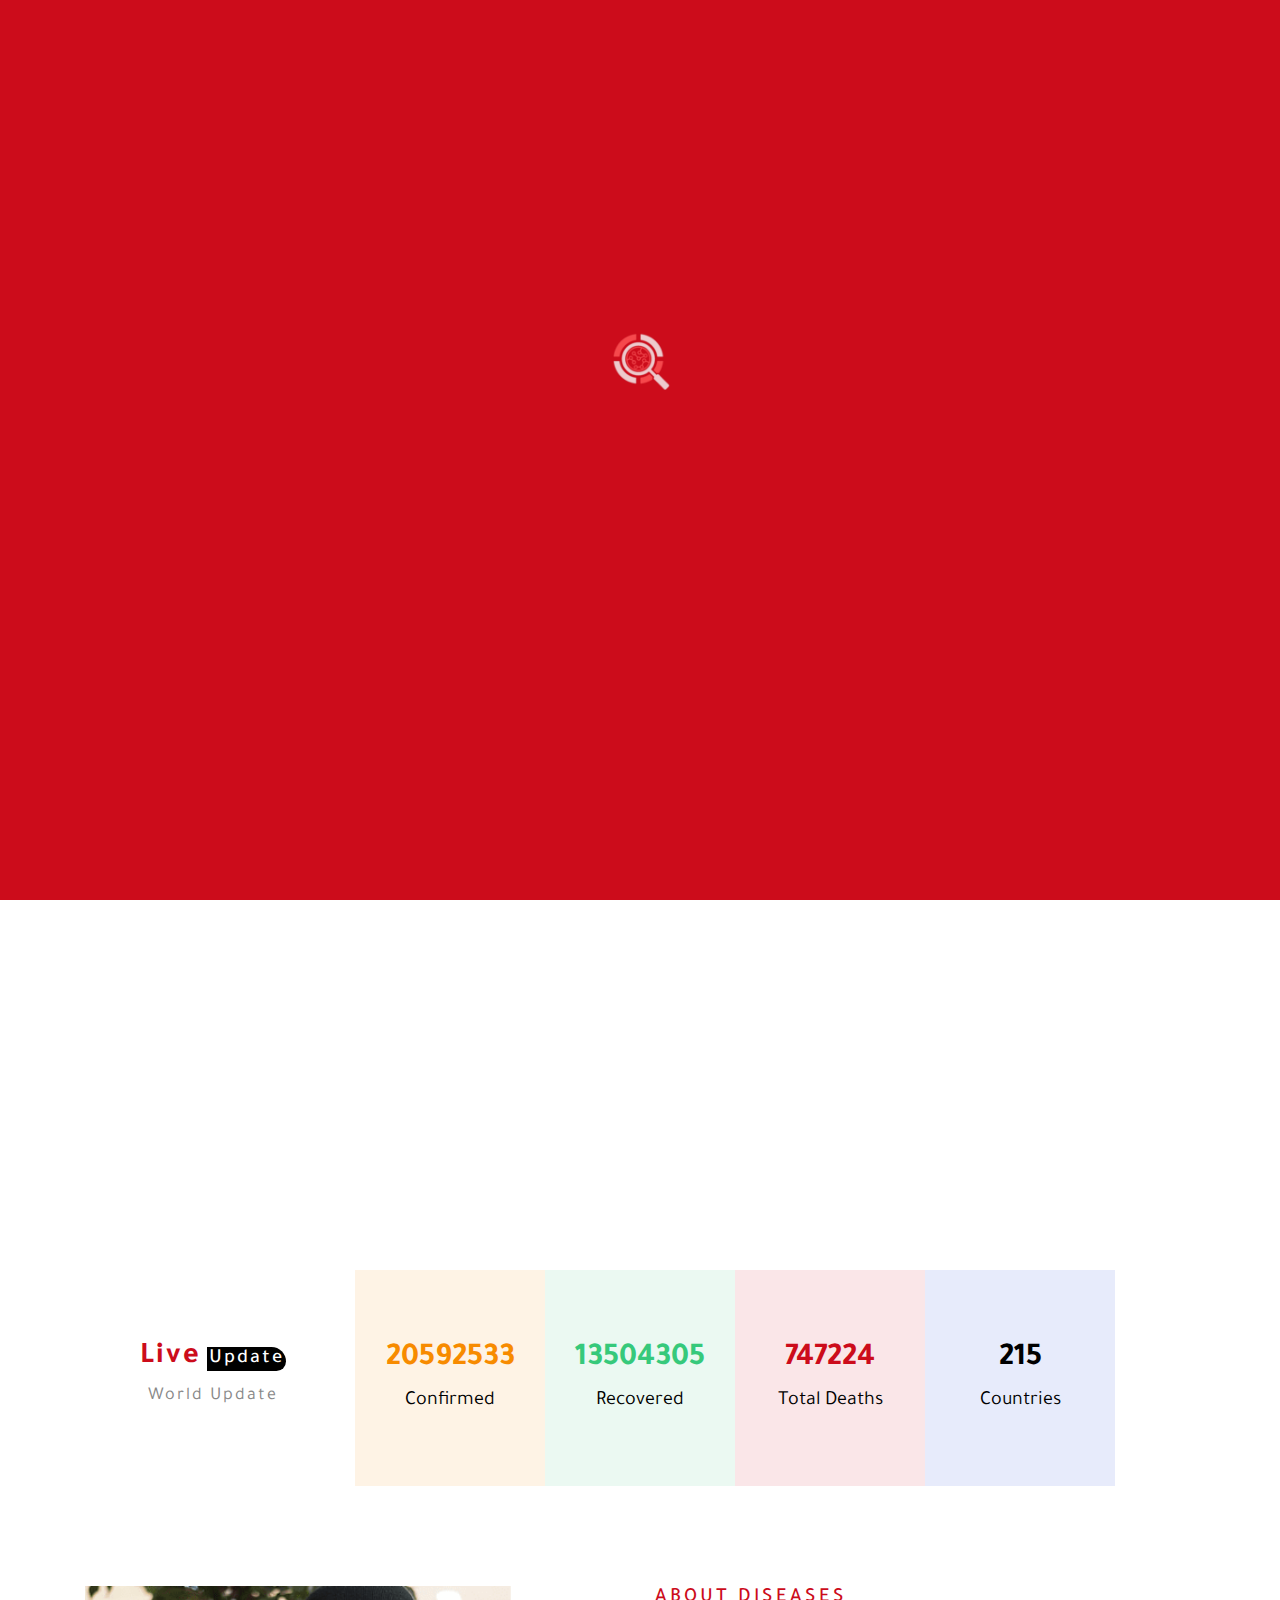
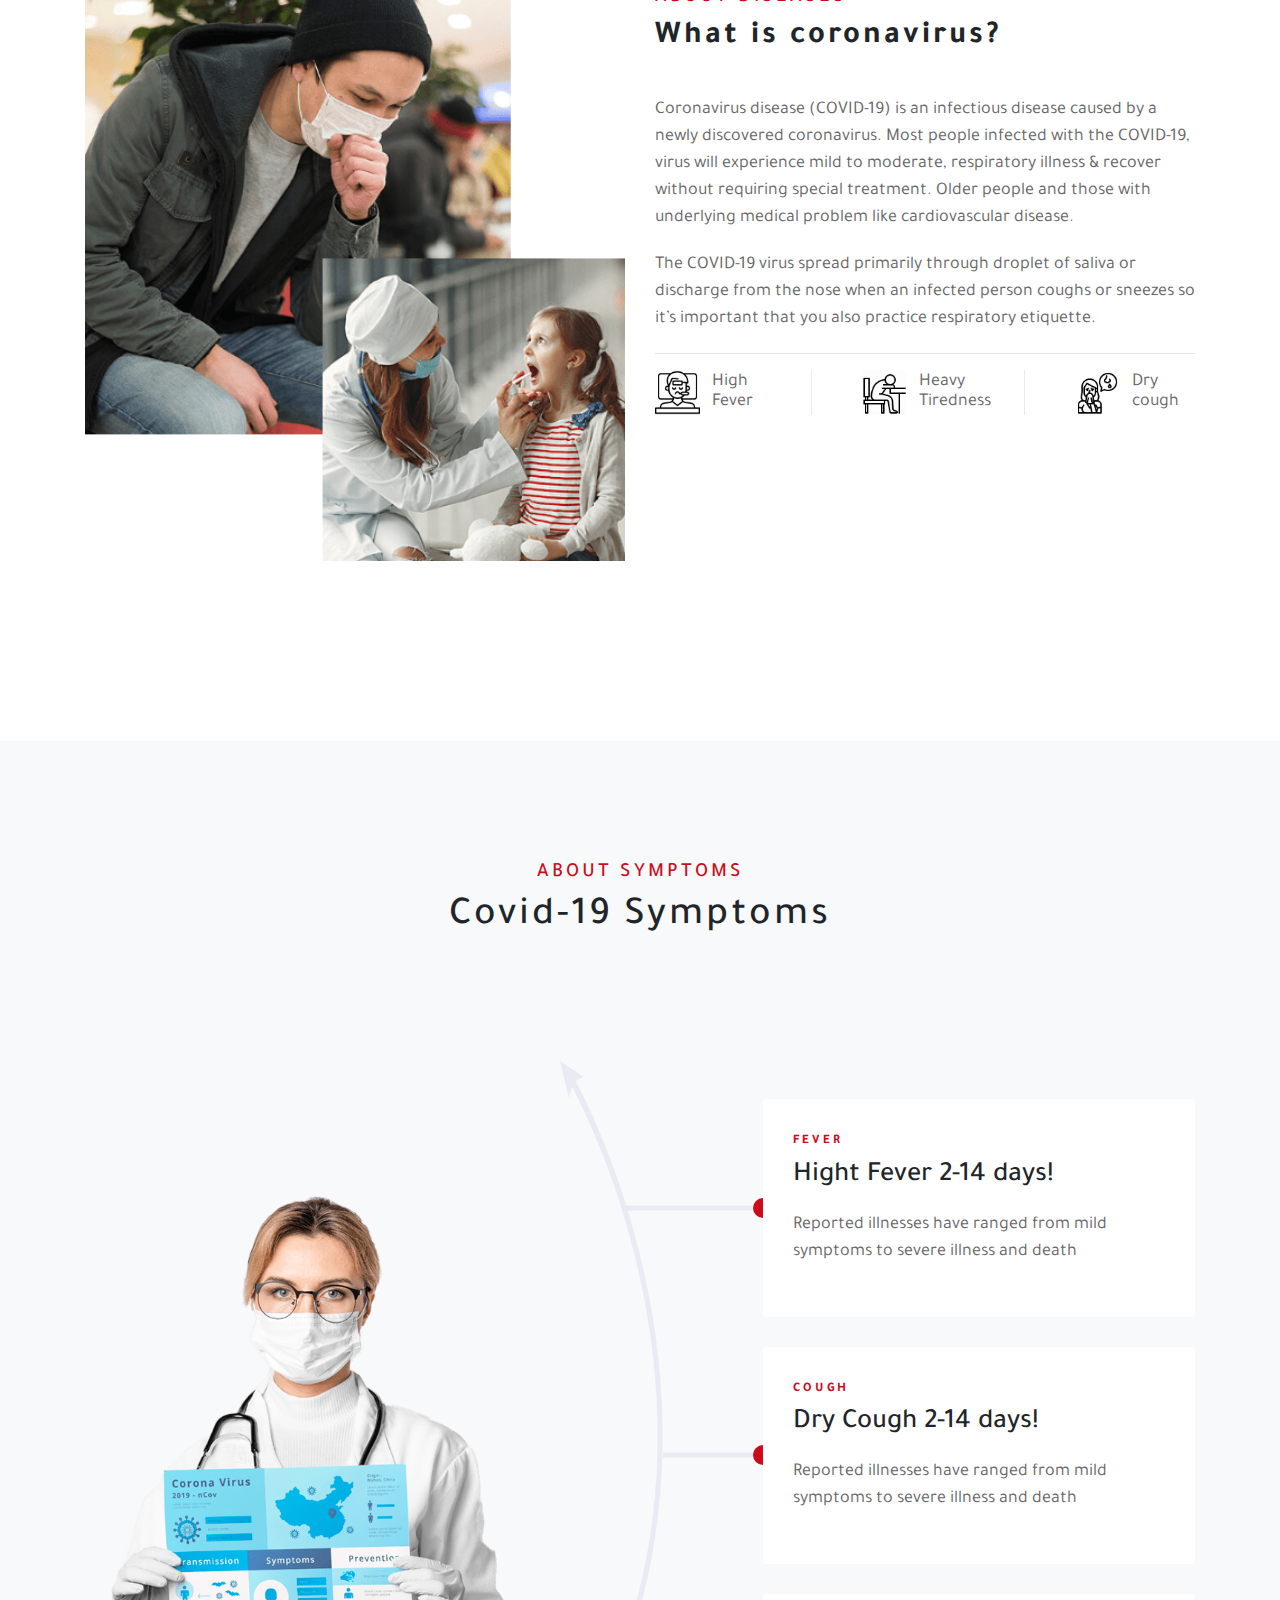
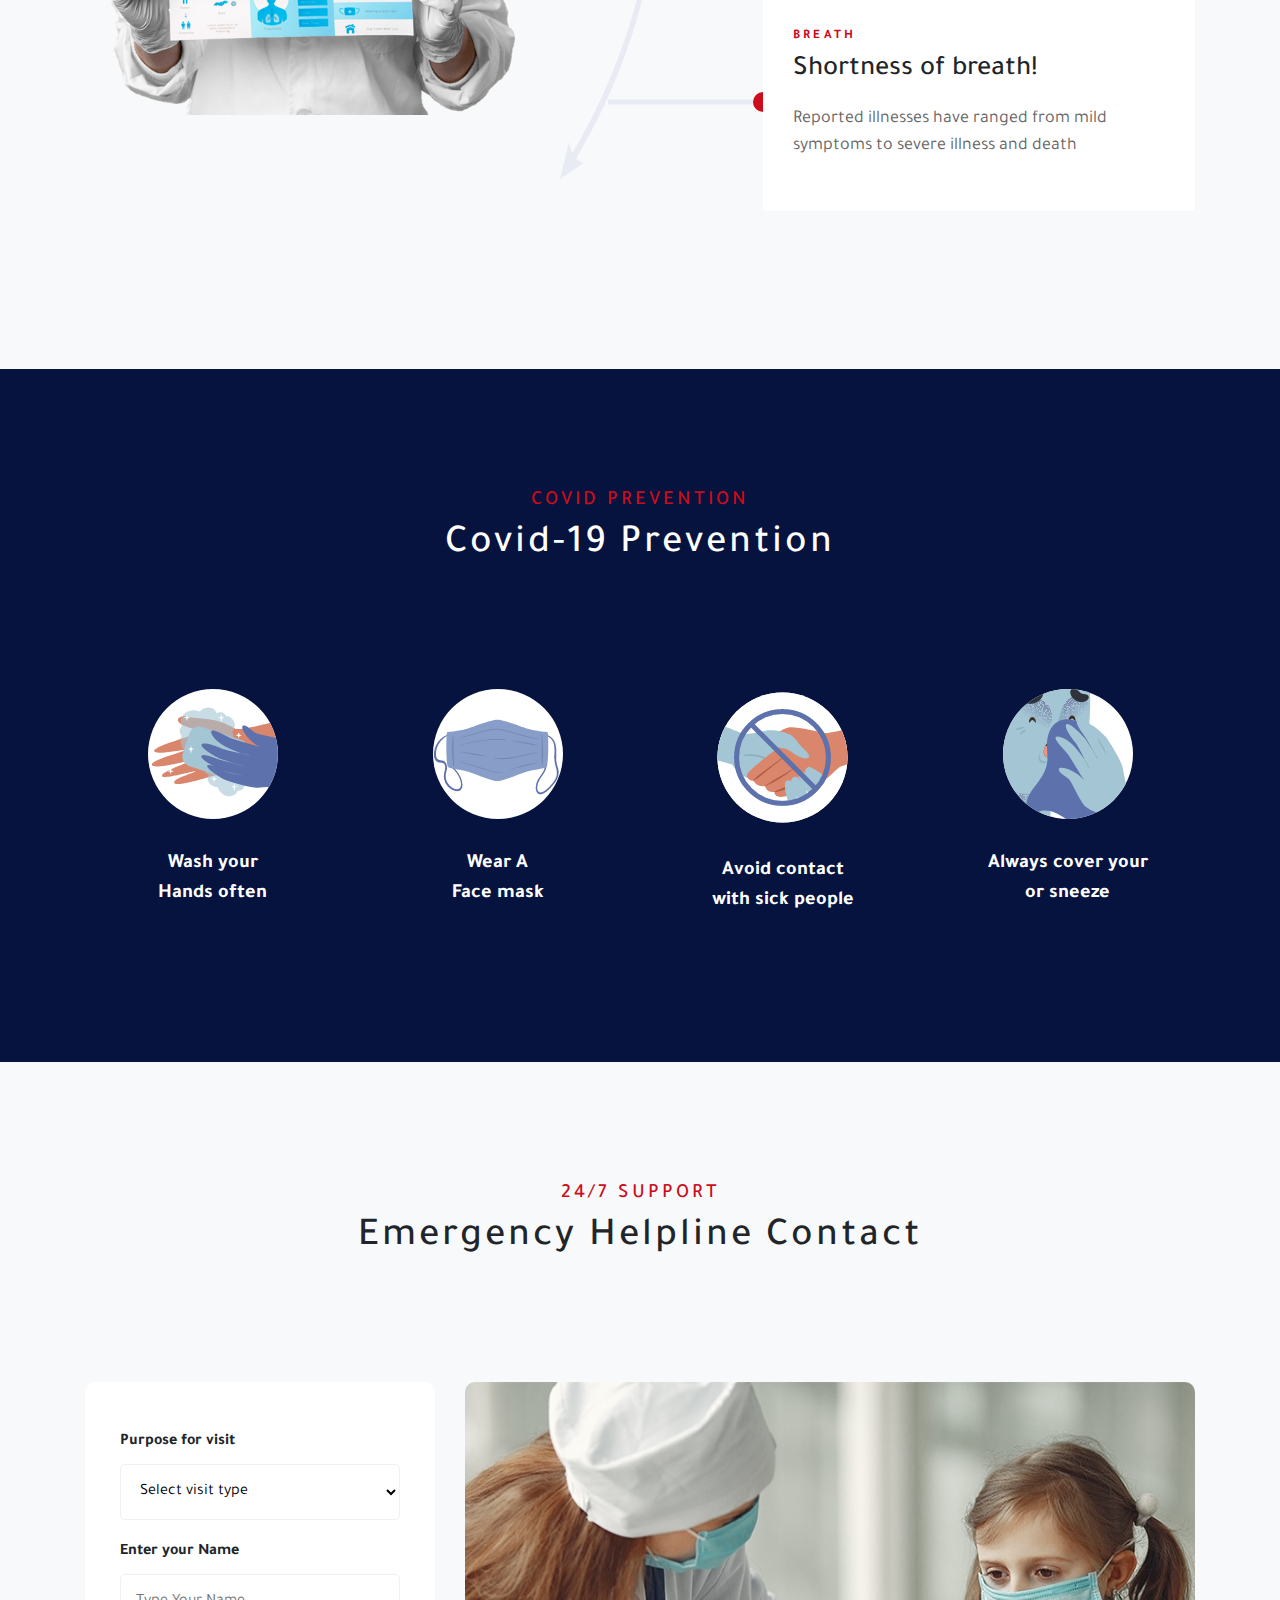
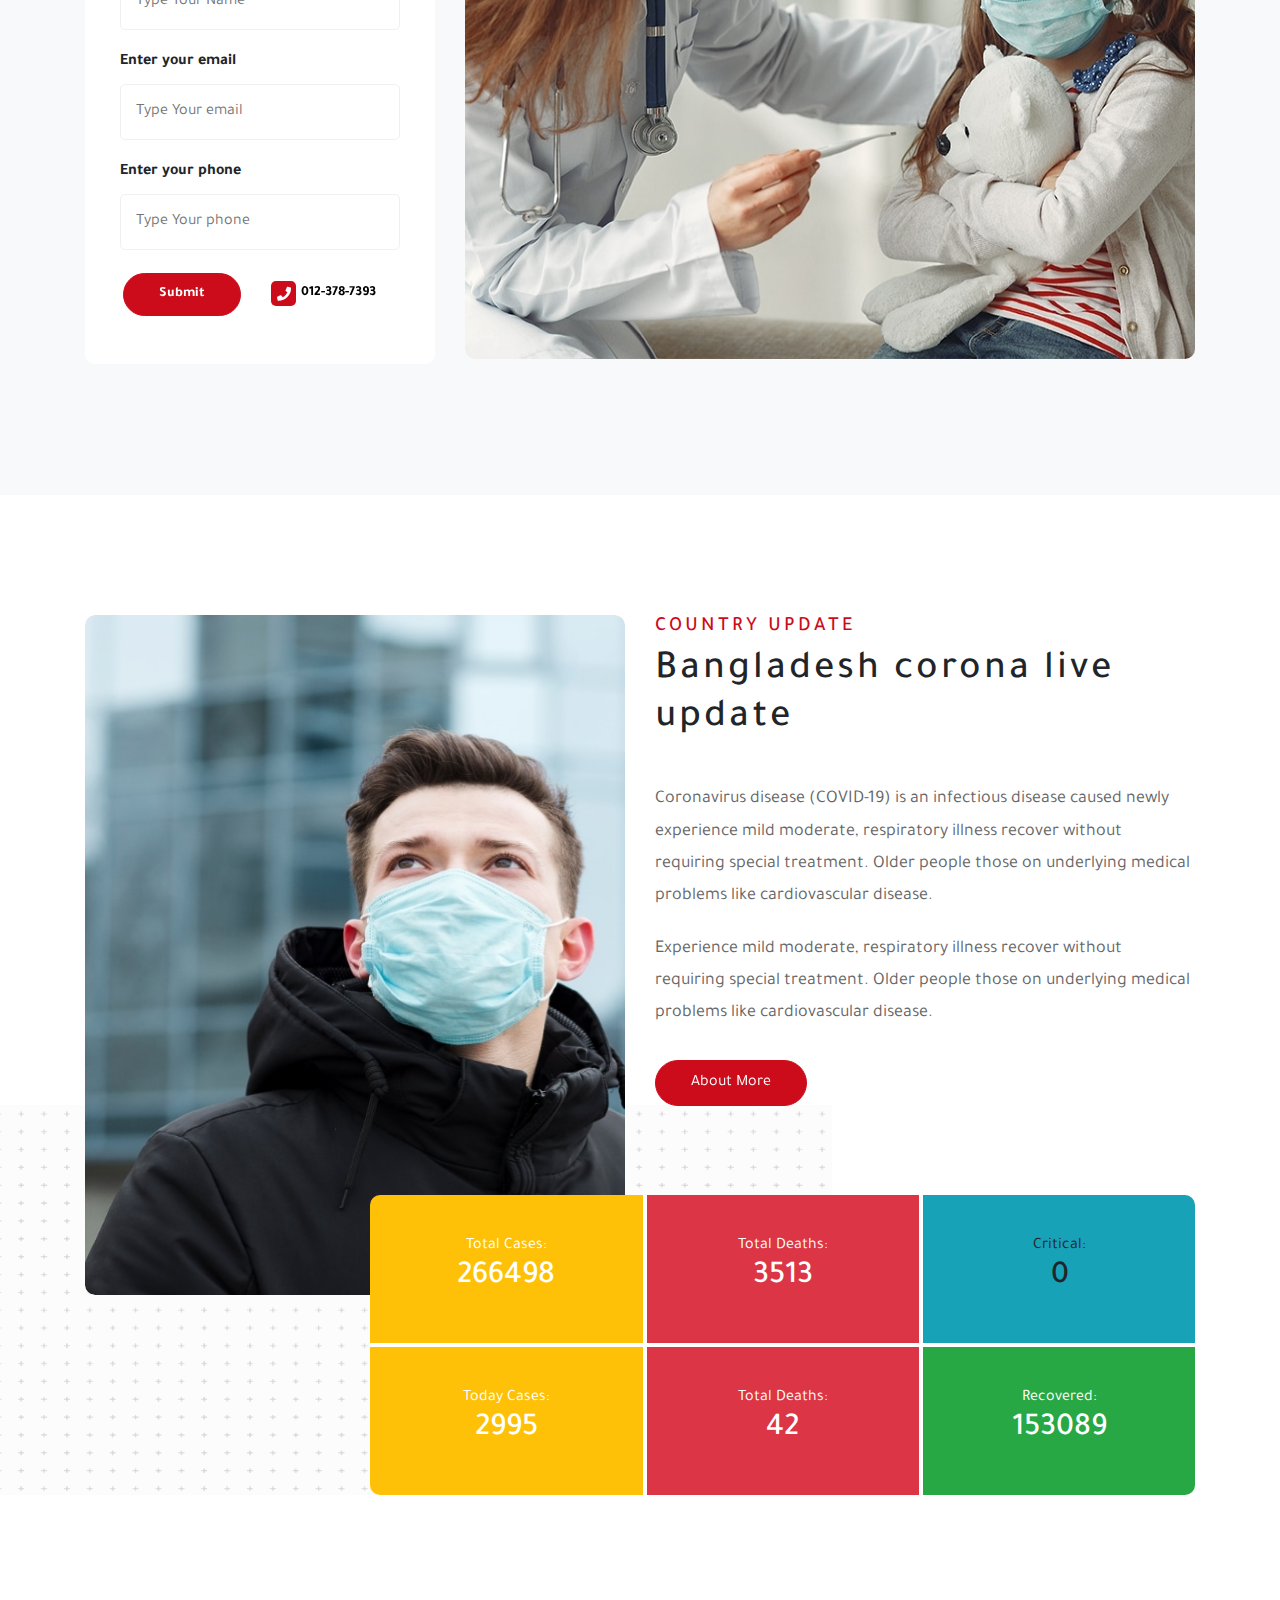
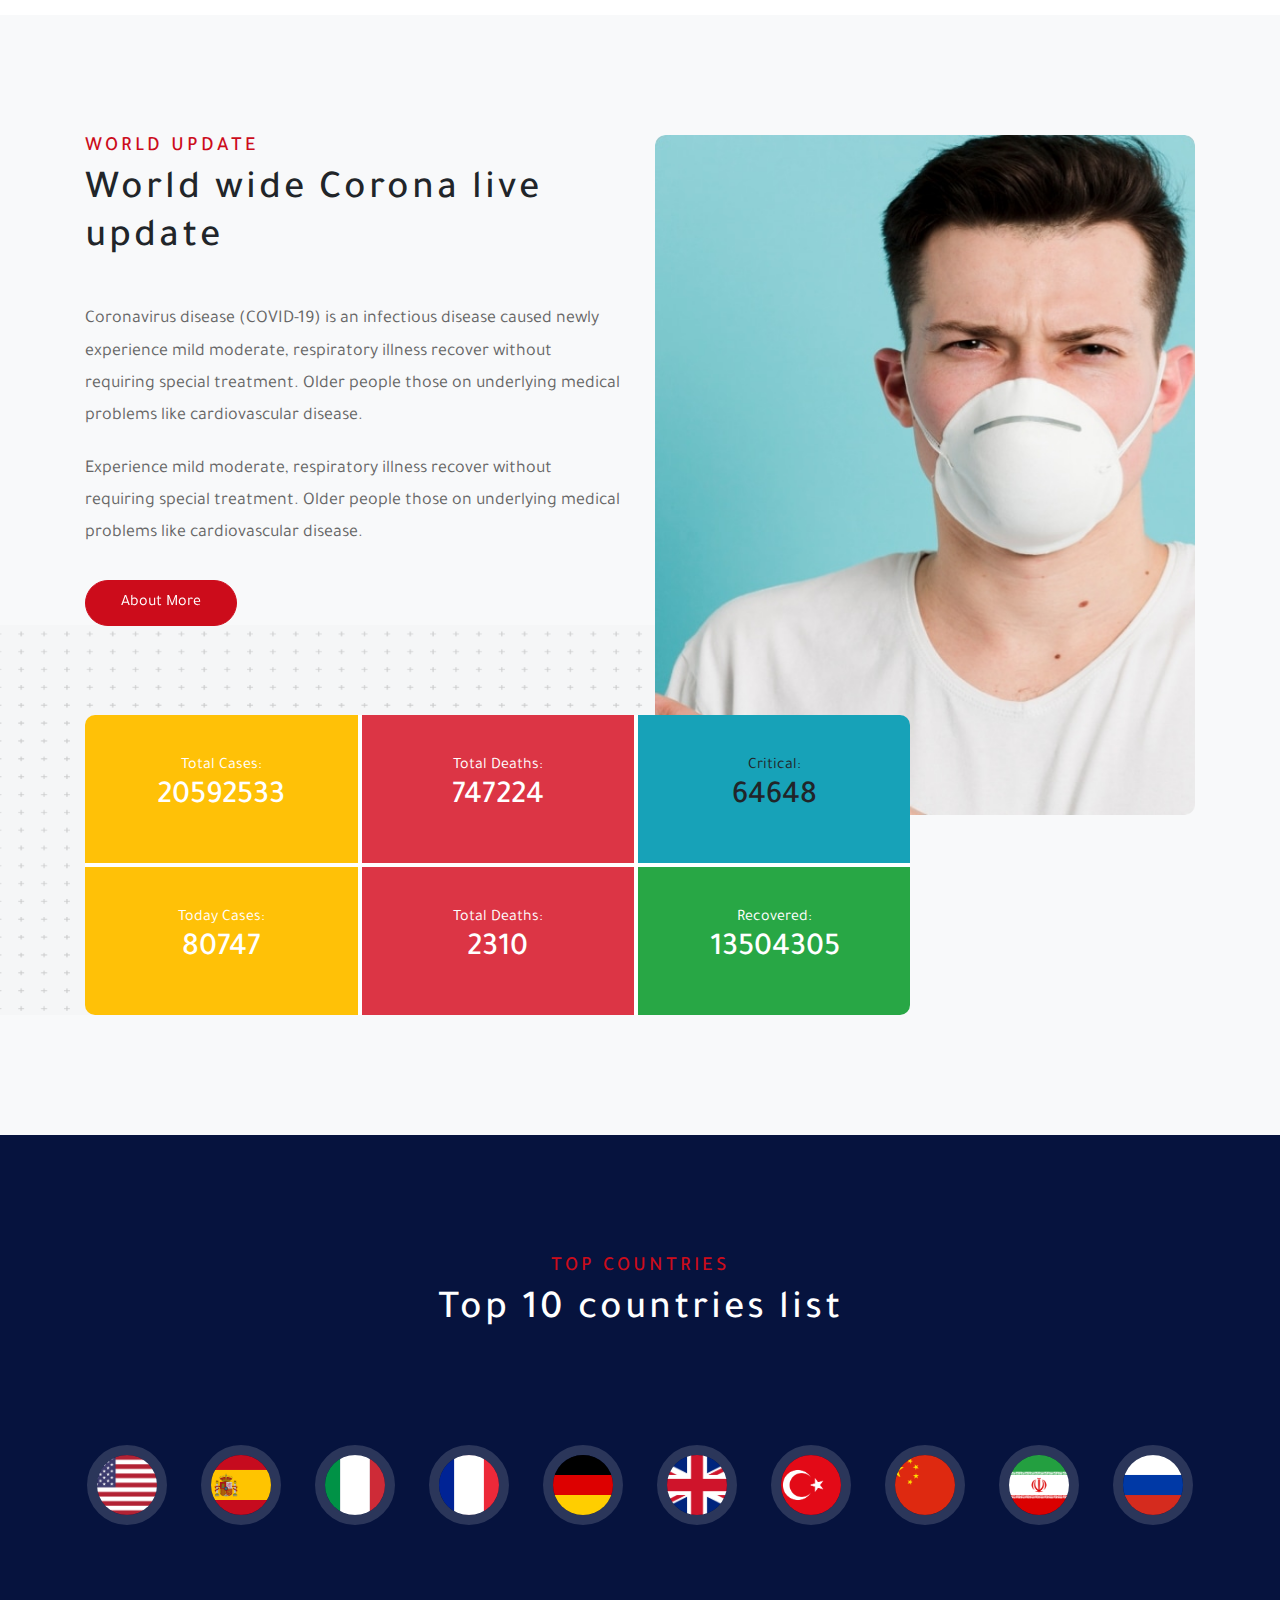
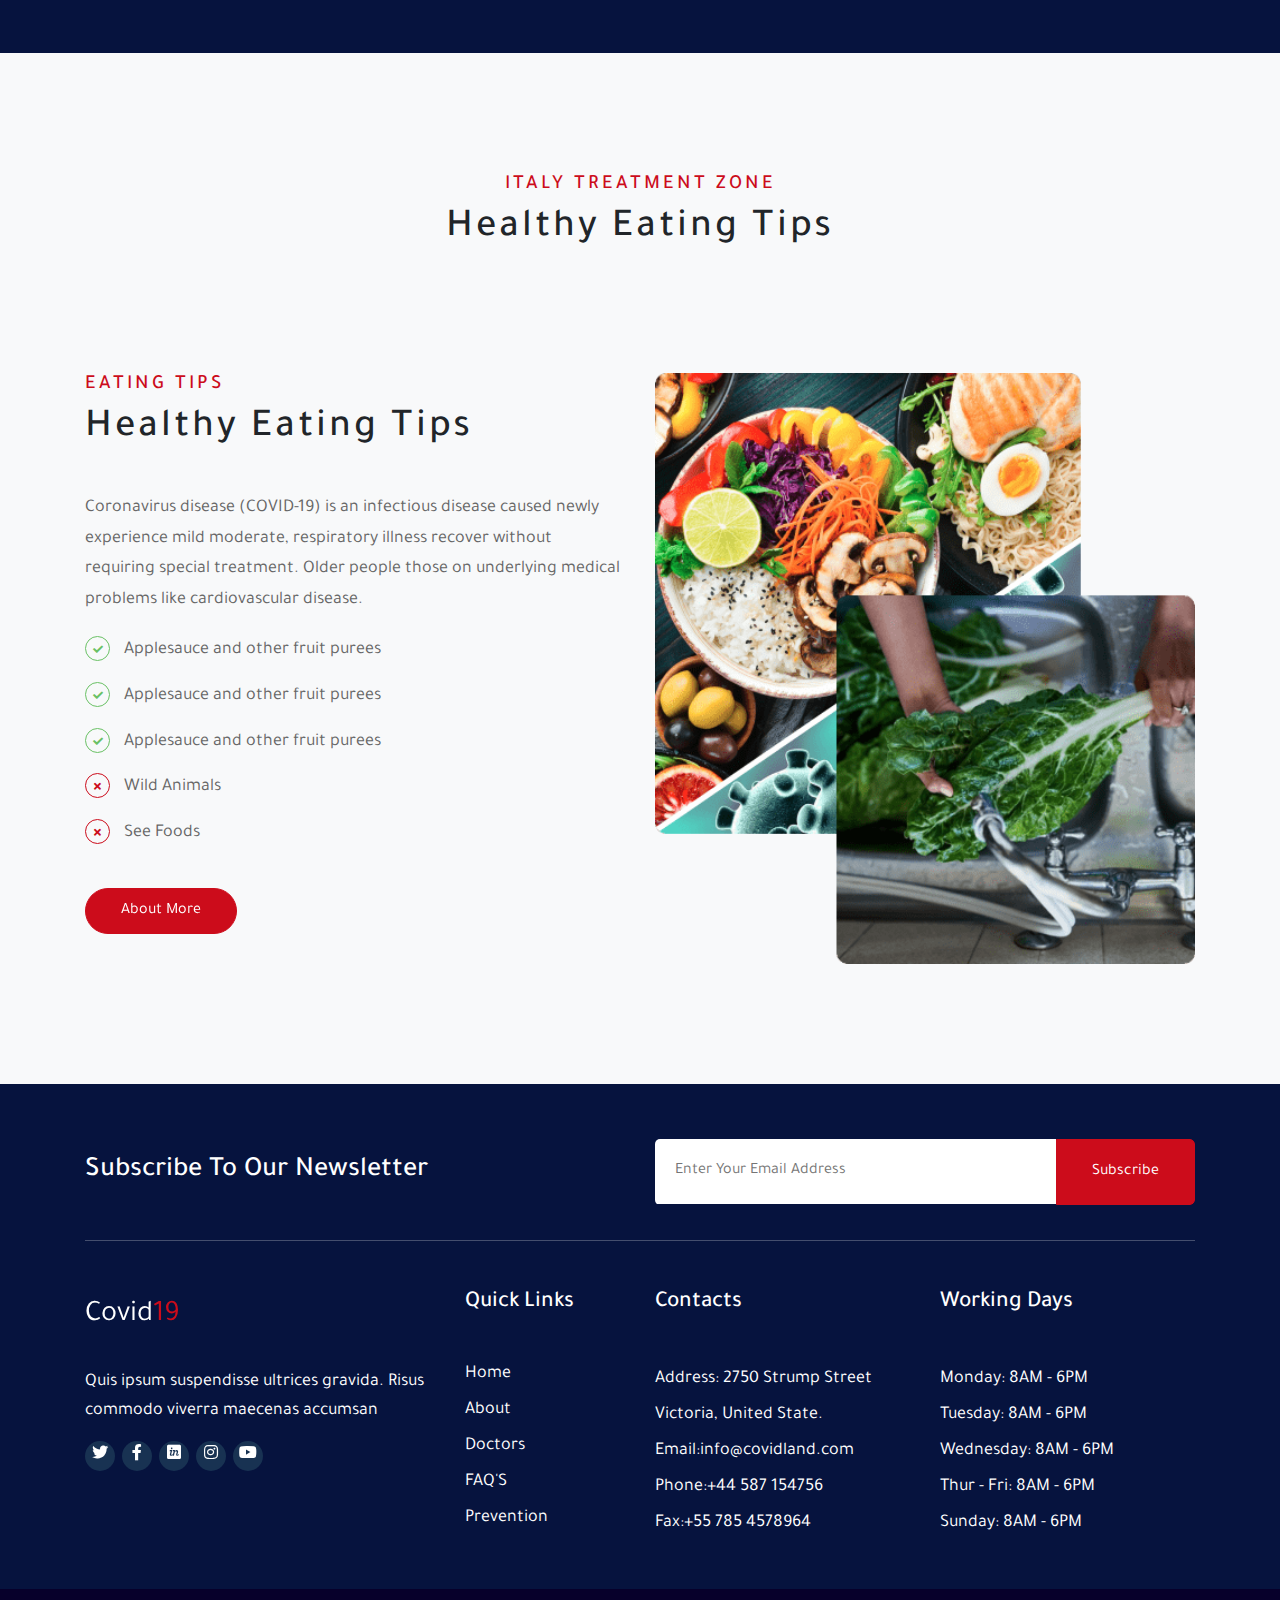
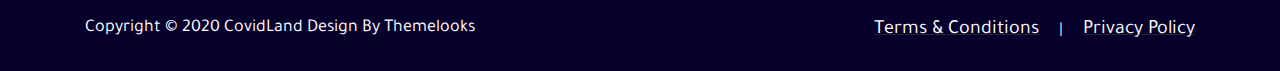
==== commit 9001a421: "Update index.html" ====
--- a/index.html
+++ b/index.html
@@ -854,9 +854,8 @@
   <script src="js/jquery-3.3.1.min.js"></script>
   <script src="js/popper.min.js"></script>
   <script src="js/bootstrap.min.js"></script>
-  <script src="js/jquery.nicescroll.min.js"></script>
   <script src="js/wow.min.js"></script>
   <script>new WOW().init();</script>
   <script src="js/custom.js"></script>
 </body>
-</html>+</html>
